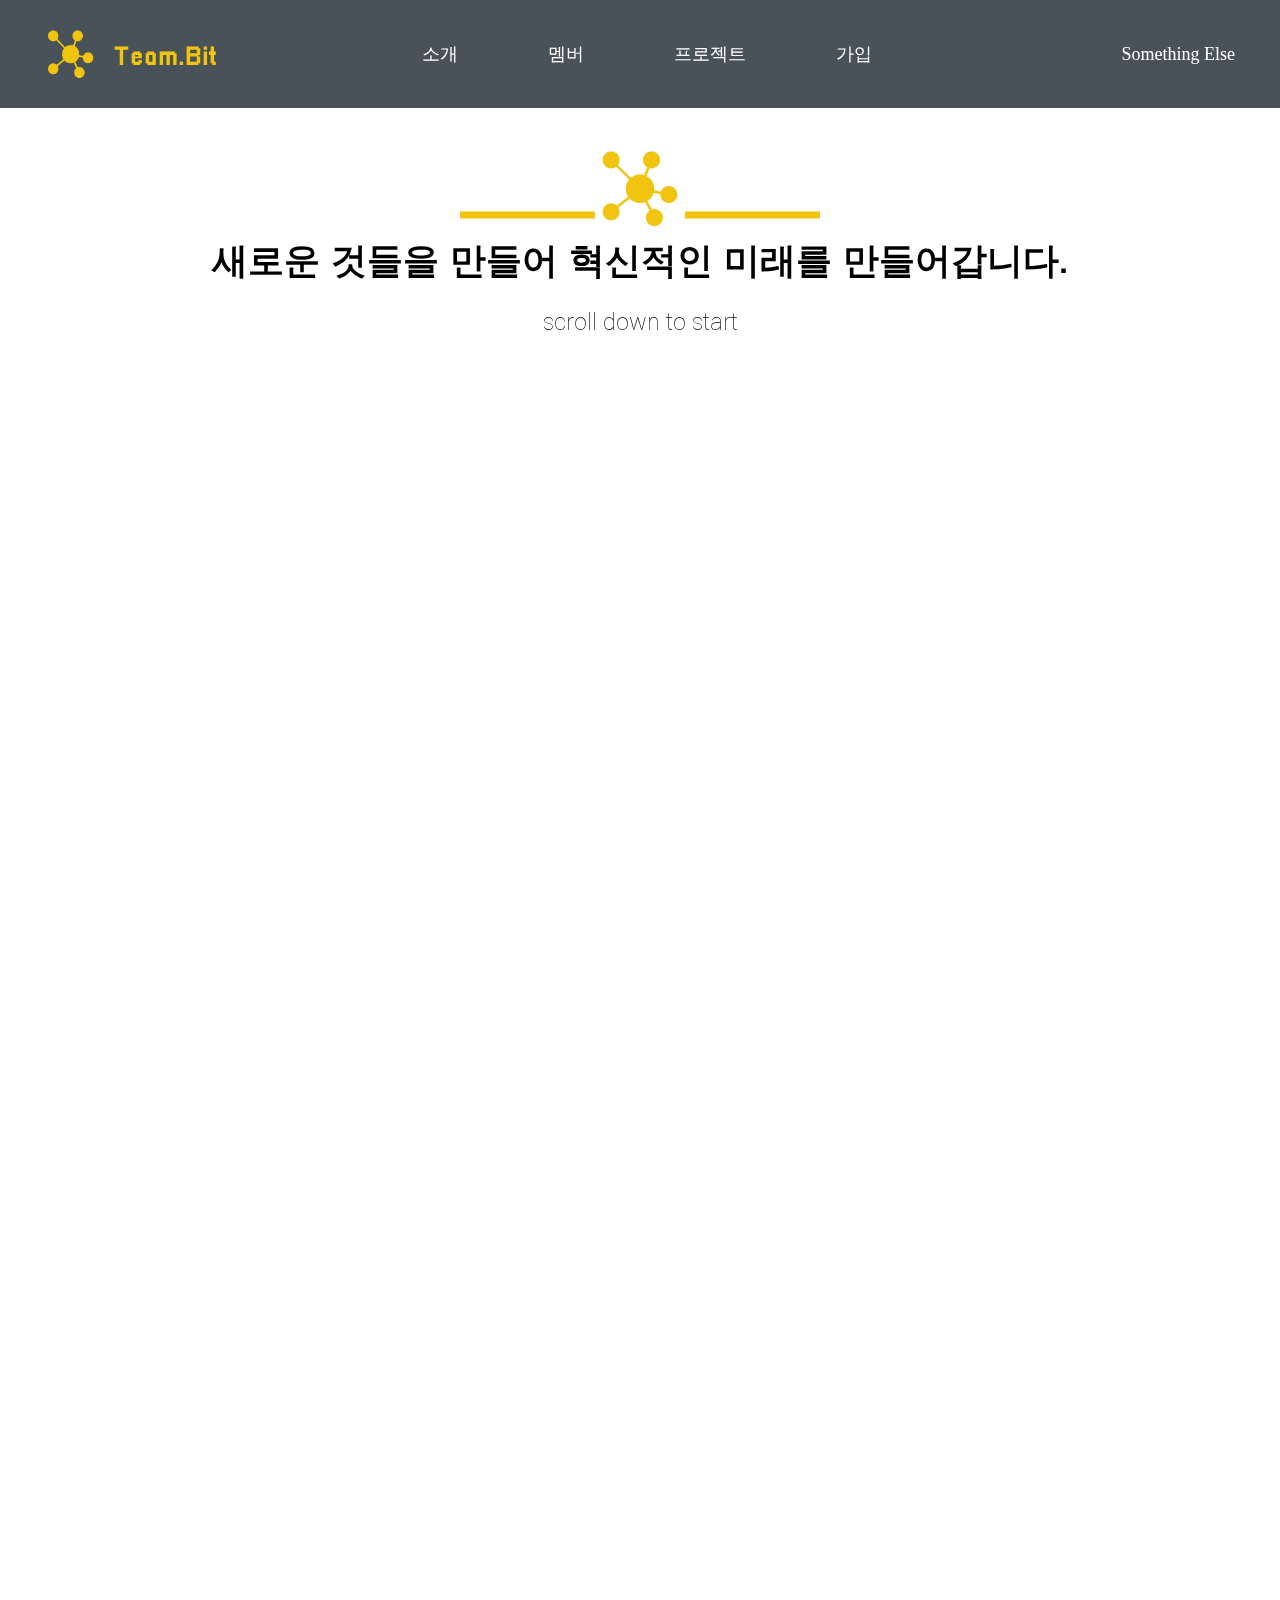
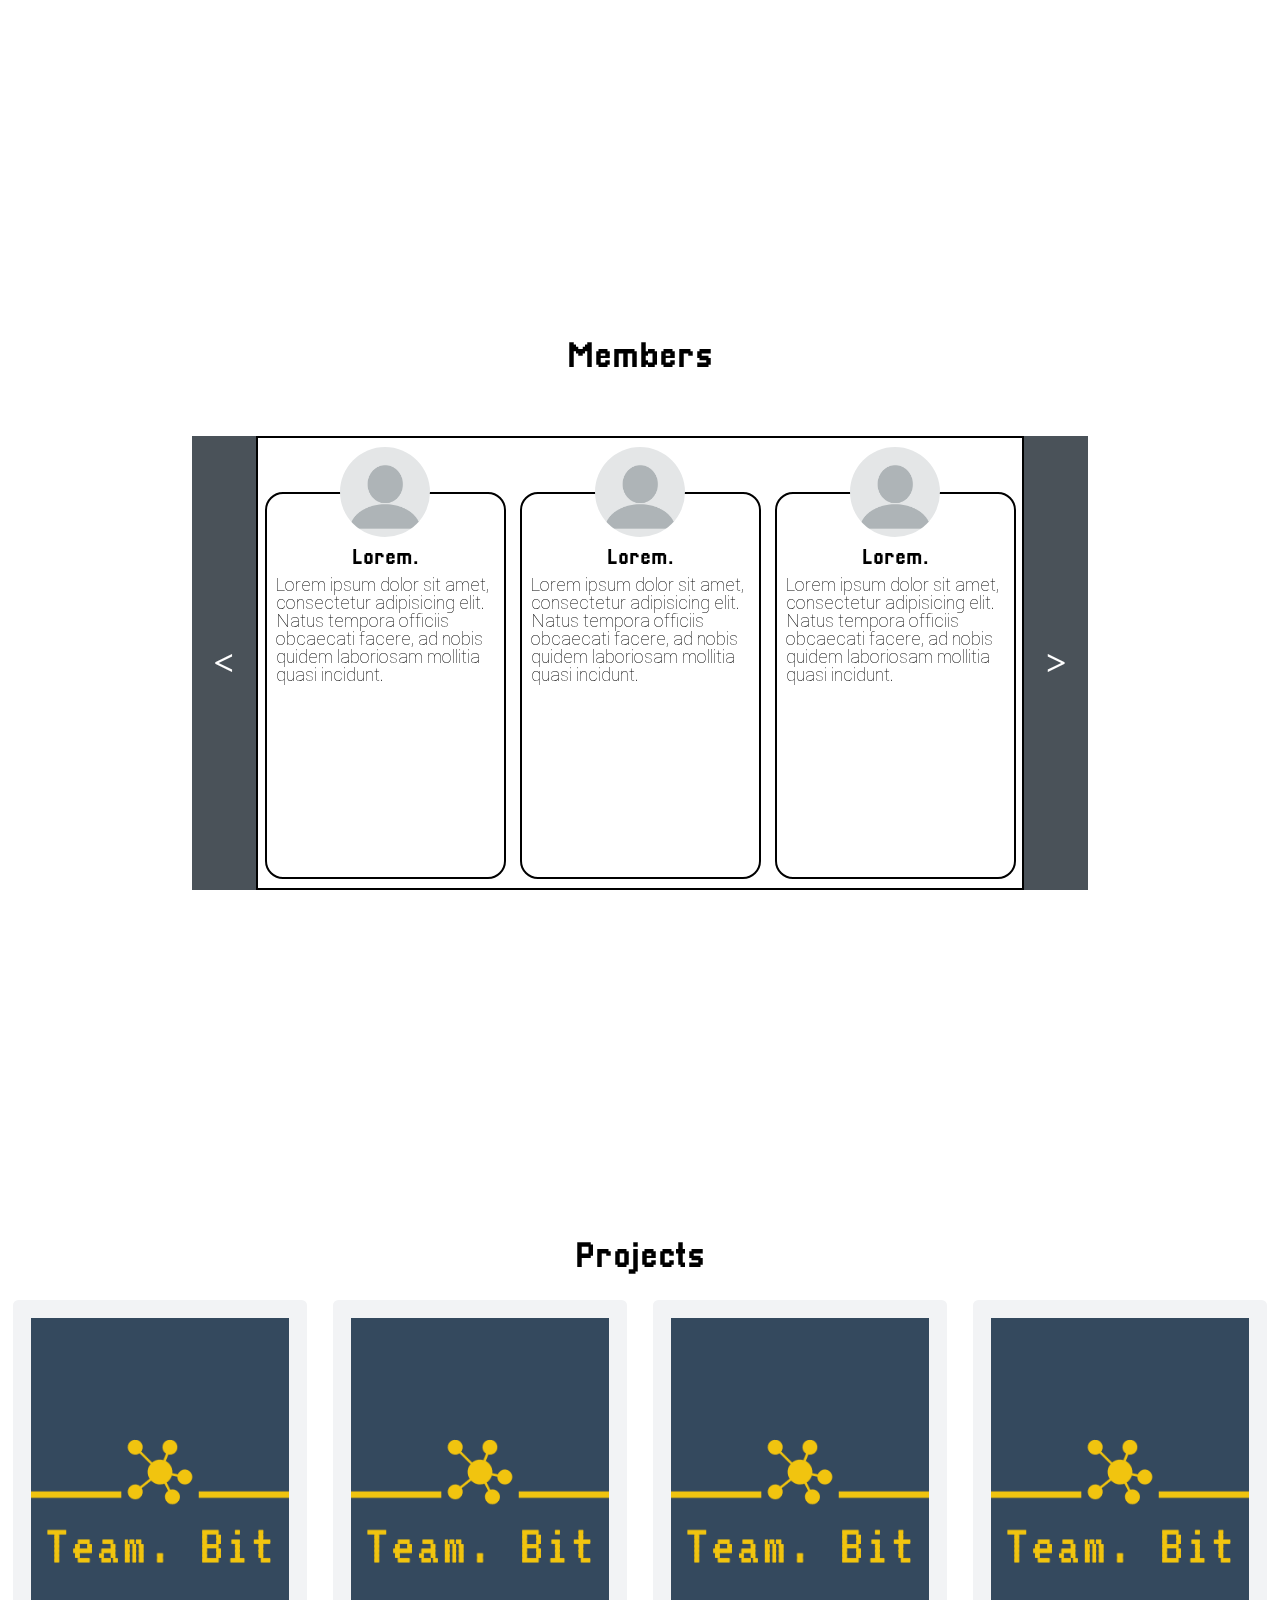
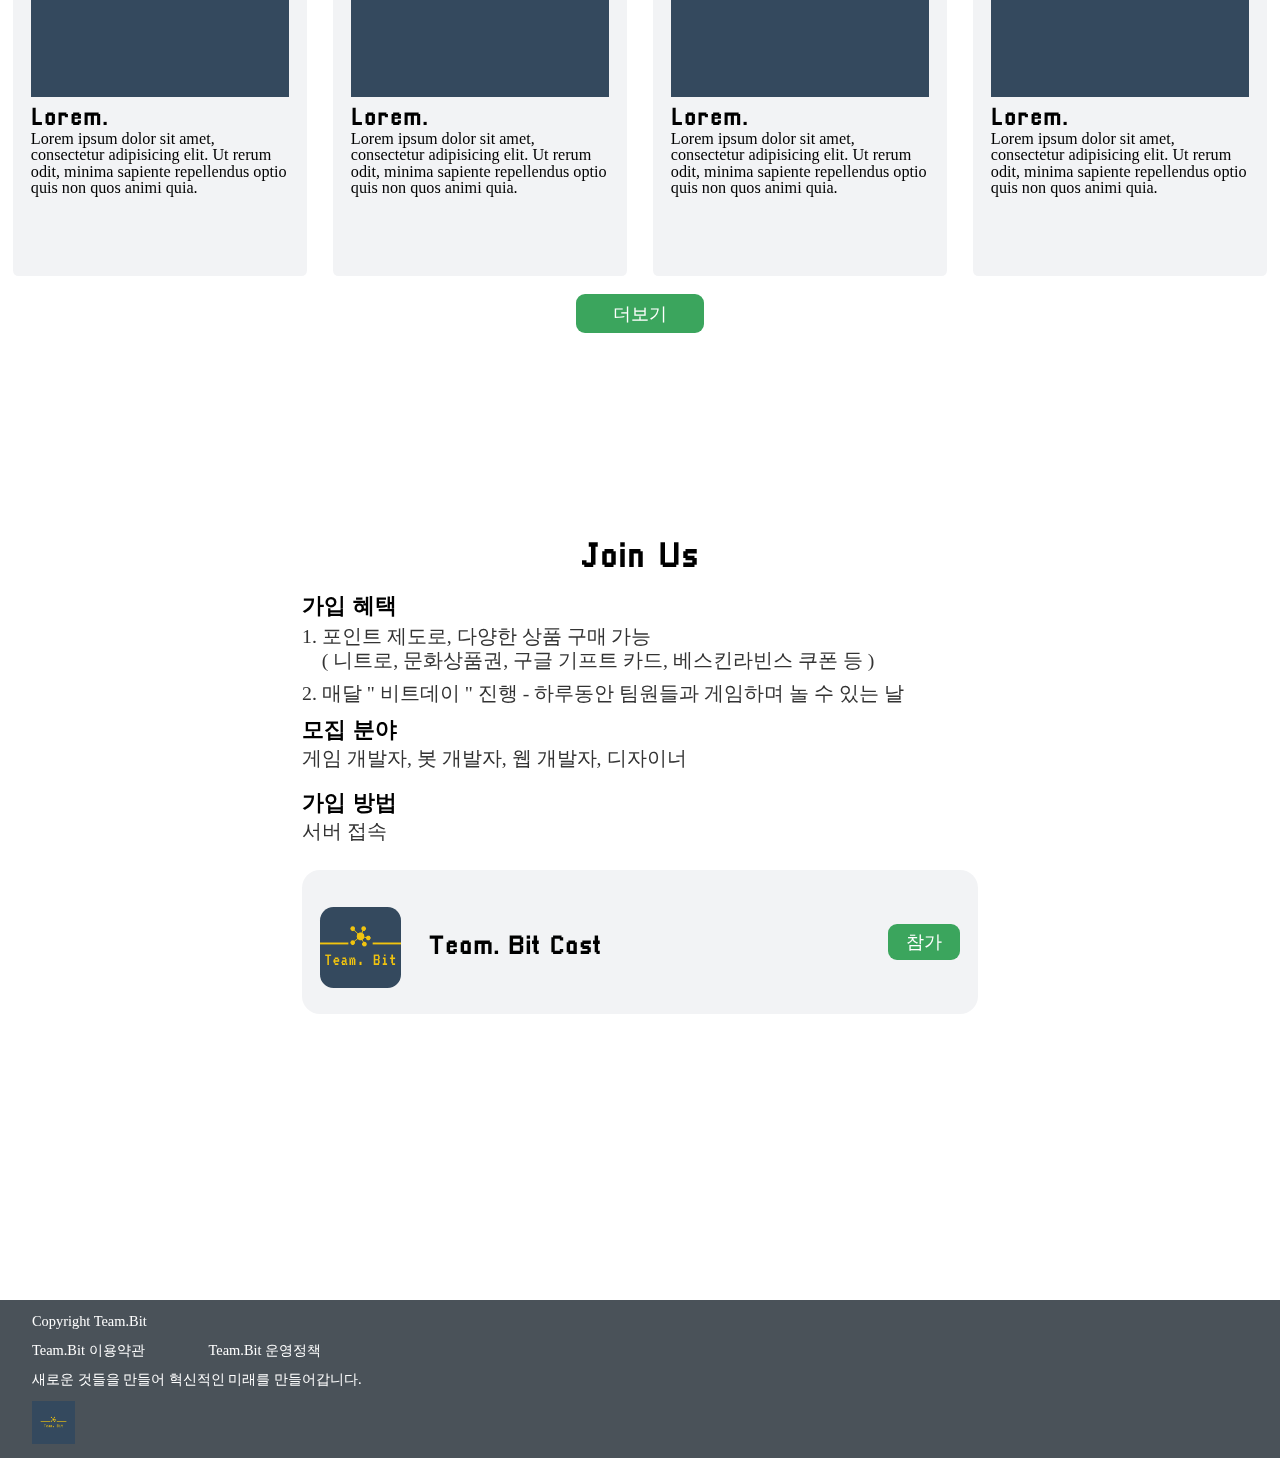
==== index.html @ 94074116 "feat: mobile project" ====
<!DOCTYPE html>
<html lang="ko" dir="ltr">
    <head>
        <meta charset="utf-8">
        <meta name="author" content="DevTuple, 땅콩">
        <meta name="description" content="새로운 것들을 만들어 혁신적인 미래를 만들어가다, Team.Bit">
        <meta property="og:image" content="./img/teambit6.png">
        <meta property="og:description" content="새로운 것들을 만들어 혁신적인 미래를 만들어가다, Team.Bit">
        <meta property="og:title" content="Team.Bit">
        <meta property="og:type" content="website">
        <meta name="theme-color" content="#FF0000">
        <meta name="twitter:card" content="summary_large_image">
        <meta name="twitter:title" content="Team.Bit">
        <link rel="shortcut icon" href="./img/teambit7.ico" type="image/x-icon">
        <title>Team.Bit</title>
        <link rel="stylesheet" href="./css/reset.css">
        <link rel="stylesheet" href="./css/index.css">
        <link rel="stylesheet" href="./css/mobile.css">
    </head>
    <!-- load1 -->
    <body class="loading">
        <div class="fixed">
            <header>
                <li id="logo">
                    <img id="logo-image" src="./img/teambit3.png" alt="logo">
                    <p onclick="window.scrollTo(0, 0);header.classList.remove('opened');menuOpened = false;">Team.Bit</p>
                    <div id="menu-icon" class="phone-linebreak">
                        <p></p>
                        <p></p>
                        <p></p>
                    </div>
                </li>
                <ul id="header-left" class="preload">
                    <li>소개</li>
                    <li>멤버</li>
                    <li>프로젝트</li>
                    <li>가입</li>
                </ul>
                <ul id="header-right">
                    <li>Something Else</li>
                </ul>
            </header>
        </div>
        <main>
            <article id="introduction">
                <img src="./img/teambit4.png" alt="Team.Bit" id="logo2">
                <h1>새로운 것들을 만들어 <br class="phone-linebreak">혁신적인 미래를 만들어갑니다.</h1>
                <p>scroll down to start</p>
                <canvas id="logo3" width="1900" height="1080"></canvas>
            </article>
            <article id="member">
                <h1>Members</h1>
                <div class="slide">
                    <p class="slide-button">&lt;</p>
                    <nav>
                        <ul>
                            <li>
                                <p class="profile-image" style="background-image:url(./img/members/default.png)"></p>
                                <div class="profile-box">
                                    <h2>Lorem.</h2>
                                    <p>Lorem ipsum dolor sit amet, consectetur adipisicing elit. Natus tempora officiis obcaecati facere, ad nobis quidem laboriosam mollitia quasi incidunt.</p>
                                </div>
                            </li>
                            <li>
                                <p class="profile-image" style="background-image:url(./img/members/default.png)"></p>
                                <div class="profile-box">
                                    <h2>Lorem.</h2>
                                    <p>Lorem ipsum dolor sit amet, consectetur adipisicing elit. Natus tempora officiis obcaecati facere, ad nobis quidem laboriosam mollitia quasi incidunt.</p>
                                </div>
                            </li>
                            <li>
                                <p class="profile-image" style="background-image:url(./img/members/default.png)"></p>
                                <div class="profile-box">
                                    <h2>Lorem.</h2>
                                    <p>Lorem ipsum dolor sit amet, consectetur adipisicing elit. Natus tempora officiis obcaecati facere, ad nobis quidem laboriosam mollitia quasi incidunt.</p>
                                </div>
                            </li>
                            <li>
                                <p class="profile-image" style="background-image:url(./img/members/default.png)"></p>
                                <div class="profile-box">
                                    <h2>Lorem.</h2>
                                    <p>Lorem ipsum dolor sit amet, consectetur adipisicing elit. Natus tempora officiis obcaecati facere, ad nobis quidem laboriosam mollitia quasi incidunt.</p>
                                </div>
                            </li>
                            <li>
                                <p class="profile-image" style="background-image:url(./img/members/default.png)"></p>
                                <div class="profile-box">
                                    <h2>Lorem.</h2>
                                    <p>Lorem ipsum dolor sit amet, consectetur adipisicing elit. Natus tempora officiis obcaecati facere, ad nobis quidem laboriosam mollitia quasi incidunt.</p>
                                </div>
                            </li>
                        </ul>
                    </nav>
                    <p class="slide-button">&gt;</p>
                </div>
            </article>
            <article id="project">
                <h1>Projects</h1>
                <ul>
                    <li>
                        <p class="project-image" style="background-image: url(./img/teambit.png);"></p>
                        <div>
                            <h2>Lorem.</h2>
                            <p>Lorem ipsum dolor sit amet, consectetur adipisicing elit. Ut rerum odit, minima sapiente repellendus optio quis non quos animi quia.</p>
                        </div>
                    </li>
                    <li>
                        <p class="project-image" style="background-image: url(./img/teambit.png);"></p>
                        <div>
                            <h2>Lorem.</h2>
                            <p>Lorem ipsum dolor sit amet, consectetur adipisicing elit. Ut rerum odit, minima sapiente repellendus optio quis non quos animi quia.</p>
                        </div>
                    </li>
                    <li>
                        <p class="project-image" style="background-image: url(./img/teambit.png);"></p>
                        <div>
                            <h2>Lorem.</h2>
                            <p>Lorem ipsum dolor sit amet, consectetur adipisicing elit. Ut rerum odit, minima sapiente repellendus optio quis non quos animi quia.</p>
                        </div>
                    </li>
                    <li>
                        <p class="project-image" style="background-image: url(./img/teambit.png);"></p>
                        <div>
                            <h2>Lorem.</h2>
                            <p>Lorem ipsum dolor sit amet, consectetur adipisicing elit. Ut rerum odit, minima sapiente repellendus optio quis non quos animi quia.</p>
                        </div>
                    </li>
                </ul>
                <p onclick="window.location.href='./projects.html';">더보기</p>
            </article>
            <article id="join">
                <h1>Join Us</h1>
                <div id="join-main">
                    <h2>가입 혜택</h2>
                    <ol>
                        <li>포인트 제도로, 다양한 상품 구매 가능<br>( 니트로, 문화상품권, 구글 기프트 카드, 베스킨라빈스 쿠폰 등 )</li>
                        <li>매달 " 비트데이 " 진행 - 하루동안<br class="phone-linebreak"> 팀원들과 게임하며 놀 수 있는 날</li>
                    </ol>
                    <h2>모집 분야</h2>
                    <p>게임 개발자, 봇 개발자, 웹 개발자, 디자이너</p>
                    <h2>가입 방법</h2>
                    <p>서버 접속</p>
                    <div id="link-cover" onclick="window.location.href='https://discord.gg/D7kmQtRMy5';">
                        <h2><p></p>Team. Bit Cast</h2>
                        <p>참가</p>
                    </div>
                </div>
            </article>
            <footer>
                <br>
                Copyright Team.Bit
                <br><br>
                <ul>
                    <li>Team.Bit 이용약관</li>
                    <li>Team.Bit 운영정책</li>
                </ul>
                <br>
                새로운 것들을 만들어 혁신적인 미래를 만들어갑니다.<br><br>
                <img src="./img/teambit.png" alt="logo">
            </footer>
        </main>
        <script src="./js/index.js" charset="utf-8"></script>
    </body>
</html>
---- css/index.css ----
@font-face {
  font-family: 'pixellari';
  font-style: normal;
  font-weight: 800;
  src: url('../fonts/Pixellari.ttf') format('truetype');
}
@font-face {
  font-family: 'roboto';
  font-style: normal;
  font-weight: 800;
  src: url('../fonts/Roboto-Thin.ttf') format('truetype');
}
a {
    color: white;
}
.loading {
    display: none;
}
html {
    scroll-behavior: smooth;
}
body {
    font-size: 18px;
    user-select: none;
}
body::-webkit-scrollbar {
    display: none;
}
header {
    width: 100%;
    height: 12vh;
    background-color: hsla(209, 24%, 15%, 0.8);
    color: white;
    display: flex;
    font-size: 1em;
    align-items: center;
    justify-content: space-between;
}
header>ul {
    display: flex;
}
header>ul>li {
    margin-left: 2.5em;
    margin-right: 2.5em;
    display: flex;
    align-items: center;
}
#header-left {
    transition: 0.2s
}
.preload {
    transition: none !important;
}
#header-left>li {
    transition: inherit;
    cursor: pointer;
}
#header-right>li {
    cursor: pointer;
}
#header-left>li:hover {
    transform: scale(1.2);
}
#logo {
    display: flex;
    align-items: center;
    margin-left: 2.5em;
    cursor: pointer;
}
#logo>p {
    font-family: pixellari;
    margin-left: 0.5em;
    font-size: 1.5em;
    padding-top: 0.35em;
    color: #F1C40F;
}
#logo-image {
    width: 3em;
    height: 3em;
}
article {
    height: 100vh;
    display: flex;
    flex-direction: column;
    align-items: center;
    width: 100%;
}
main {
    display: flex;
    flex-direction: column;
    align-items: center;
}
#logo2 {
    width: 600px;
    height: 106px;
}
h1 {
    font-size: 2em;
    font-weight: bold;
    font-family: pixellari;
    text-align: center;
    line-height: 1.3em;
}
.fixed {
    position: fixed;
    width: 100%;
}
#introduction {
    height: 200vh;
    overflow: hidden;
    font-family: roboto;
    position: relative;
    z-index: -1;
}
#introduction p {
    width: 30em;
    font-size: 1.3em;
    margin-top: 1em;
    text-align: center;
}
.unfix {
    position: absolute !important;
    margin-top: 100vh !important;
}
#logo3 {
    height: 100vh;
    position: fixed;
    margin-top: 0;
    z-index: -1;
}
article>*:nth-child(1) {
    margin-top: 15vh;
}
.slide {
    width: 70vw;
    margin-top: calc(10vh - 2em);
    overflow: hidden;
    display: flex;
    align-items: center;
}
.slide>nav {
    width: 60vw;
    border: 2px solid black;
    height: 50vh;
    overflow: hidden;
    z-index: -1;
}
.slide-button {
    width: 5vw;
    height: calc(50vh + 4px);
    display: flex;
    justify-content: center;
    align-items: center;
    color: white;
    background-color: hsla(209, 24%, 15%, 0.8);
    font-weight: bold;
    font-size: 2em;
    cursor: pointer;
    transition: 0.5s;
}
.slide-button:hover {
    background-color: #F1C40F;
}
.slide li {
    width: calc(20vw - 1px - 2vh);
    padding: 1vh;
    display: flex;
    flex-direction: column;
    align-items: center;
}
.profile-image {
    width: 10vh;
    height: 10vh;
    border-radius: 100%;
    z-index: 1;
    background-position: center;
    background-size: 10vh;
}
.slide h2 {
    text-align: center;
    margin-top: 5vh;
    margin-bottom: 0.3em;
    color: black;
}
h2 {
    font-family: pixellari;
    font-weight: 600;
    font-size: 1.2em;
}
.profile-box {
    border: 2px solid black;
    transform: translateY(-5vh);
    height: calc(41vh - 4px);
    padding: 1vh;
    border-radius: 2vh;
    font-family: roboto;
    user-select: text;
    width: calc(20vw - 1px - 4vh);
}
.slide ul {
    display: inline-flex;
    transition: 1s;
}
#join-main>p {
    width: 100%;
    font-size: 1.3em;
    margin-bottom: 0.5em;
    text-align: left;
    font-size: 1.1em;
    color: #333333;
    user-select: text;
}
#join-main>ol>li {
    width: 100%;
    font-size: 1.3em;
    margin-bottom: 0.5em;
    font-size: 1.1em;
    color: #333333;
    line-height: 1.2em;
    list-style-type: space-counter;
    margin-left: 1em;
    user-select: text;
}
#join-main>ol>li:nth-child(2) {
    margin-bottom: 0;
}
#join h2 {
    margin-top: 0.7em;
    font-size: 1.2em;
    margin-bottom: 0.3em;
}
footer {
    font-size: 0.8em;
    height: 11em;
    background-color: hsla(209, 24%, 15%, 0.8);
    width: 100%;
    color: white;
    padding-left: 5vw;
}
footer>img {
    width: 3em;
    height: 3em;
}
footer>ul {
    display: flex;
}
footer>ul>li {
    margin-right: 5vw;
}
#join-main {
    width: calc(50vw + 2em);
    display: flex;
    flex-direction: column;
    align-items: flex-start;
}
#link-cover {
    display: flex;
    width: 50vw;
    padding: 1em;
    background-color: #F2F3F5;
    border-radius: 1em;
    align-items: center;
    justify-content: space-between;
    margin-top: 1em;
    cursor: pointer;
}
#link-cover>p {
    background-color: #3BA55D;
    color: white;
    width: 3em;
    padding: 0.5em;
    text-align: center;
    border-radius: 0.5em;
}
#link-cover>h2 {
    display: flex;
    align-items: center;
    font-size: 1.5em;
}
#link-cover>h2>p {
    width: 3em;
    height: 3em;
    overflow: hidden;
    border-radius: 0.5em;
    margin-right: 1em;
    margin-bottom: 0;
    background-image: url(../img/teambit.png);
    background-size: 6em;
    background-position: center;
}
#project>ul {
    width: 100%;
    margin-top: 1em;
    height: calc(60vh + 2em);
    display: flex;
}
#project>ul>li {
    width: 23vw;
    height: 60vh;
    margin-left: 1vw;
    margin-right: 1vw;
    border-radius: 0.3em;
    background-color: #F2F3F5;
    display: flex;
    flex-direction: column;
    padding: 1em;
}
.project-image {
    flex: 1;
    cursor: pointer;
    background-position: center;
    background-size: 200%;
}
#project>ul>li>div {
    flex: 0.4;
    user-select: text;
    overflow-y: scroll;
    margin-top: 0.5em;
}
#project>ul>li>div::-webkit-scrollbar {
    width: 5px;
}
#project>ul>li>div::-webkit-scrollbar-track {
    width: 5px;
}
#project>ul>li>div::-webkit-scrollbar-thumb {
    width: 5px;
    background-color: #F1C40F;
    border-radius: 2px;
}
#project>ul>li>div>p {
    font-size: 0.9em;
}
#project>ul>li>div>h2 {
    font-size: 1.4em;
}
#project>p {
    background-color: #3BA55D;
    color: white;
    width: 4em;
    padding: 0.6em 1.53em;
    text-align: center;
    border-radius: 0.5em;
    margin-top: 2vh;
    cursor: pointer;
}
---- css/mobile.css ----
.phone-linebreak {
    display: none;
}
#logo>img:not(#logo-image) {
    display: none;
}
@media screen and (max-width: 1000px) {
    body {
        font-size: 25px;
    }
    header {
        flex-direction: column;
        font-size: 2.5em;
        height: auto;
        justify-content: flex-start;
    }
    #header-left {
        display: none;
        flex-direction: column;
        width: 100%;
        margin-top: 1em;
    }
    header li:hover {
        transform: scale(1) !important;
    }
    #header-right {
        display: none;
        flex-direction: column;
        width: 100%;
    }
    header li:not(#logo) {
        display: flex;
        justify-content: center;
    }
    .phone-linebreak {
        display: block;
    }
    #logo {
        justify-content: space-between;
        width: 100%;
        margin-left: 0;
        align-items: center;
    }
    #logo>p {
        margin-left: 0;
    }
    #logo-image {
        margin-left: 1em;
        width: 2em;
        height: 2em;
    }
    #menu-icon {
        width: 2em;
        height: 1.8em;
        margin-right: 1em;
    }
    #menu-icon>p {
        width: 100%;
        height: 0.4em;
        background-color: #F1C40F;
        border-radius: 0.2em;
        transition: 0.5s;
        transform-origin: right;
        margin-bottom: 0.3em;
    }
    .opened #menu-icon>p:nth-child(1) {
        transform: rotate(-45deg);
    }
    .opened #menu-icon>p:nth-child(3) {
        transform: rotate(45deg);
    }
    .opened #menu-icon>p:nth-child(2) {
        transform: scale(0);
    }
    .opened>ul {
        display: flex !important;
    }
    .opened>ul>li {
        margin-bottom: 1em;
    }
    #introduction>p {
        font-size: 2em;
    }
    article:not(#introduction)>h1 {
        font-size: 3em;
    }
    .slide li {
        width: calc(60vw - 2vh - 4px);
    }
    .slide ul {
        margin-left: calc(-60vw + 4px);
    }
    .profile-box {
        width: calc(60vw - 3vh - 4px);
    }
    .profile-box {
        font-size: 2em;
    }
    #project li:not(#project li:nth-child(1)) {
        display: none !important;
    }
    #project li:nth-child(1) {
        width: 98%;
        font-size: 2em;
    }
    #project>p {
        font-size: 2em;
    }
    #project>ul {
        height: calc(60vh + 4em);
    }
    #join-main {
        font-size: 1.5em;
        width: 80%;
    }
    #link-cover {
        width: calc(100% - 2em);
    }
    footer {
        font-size: 1.5em;
    }
    header:not(.opened) #logo {
        height: 12vh;
    }
}
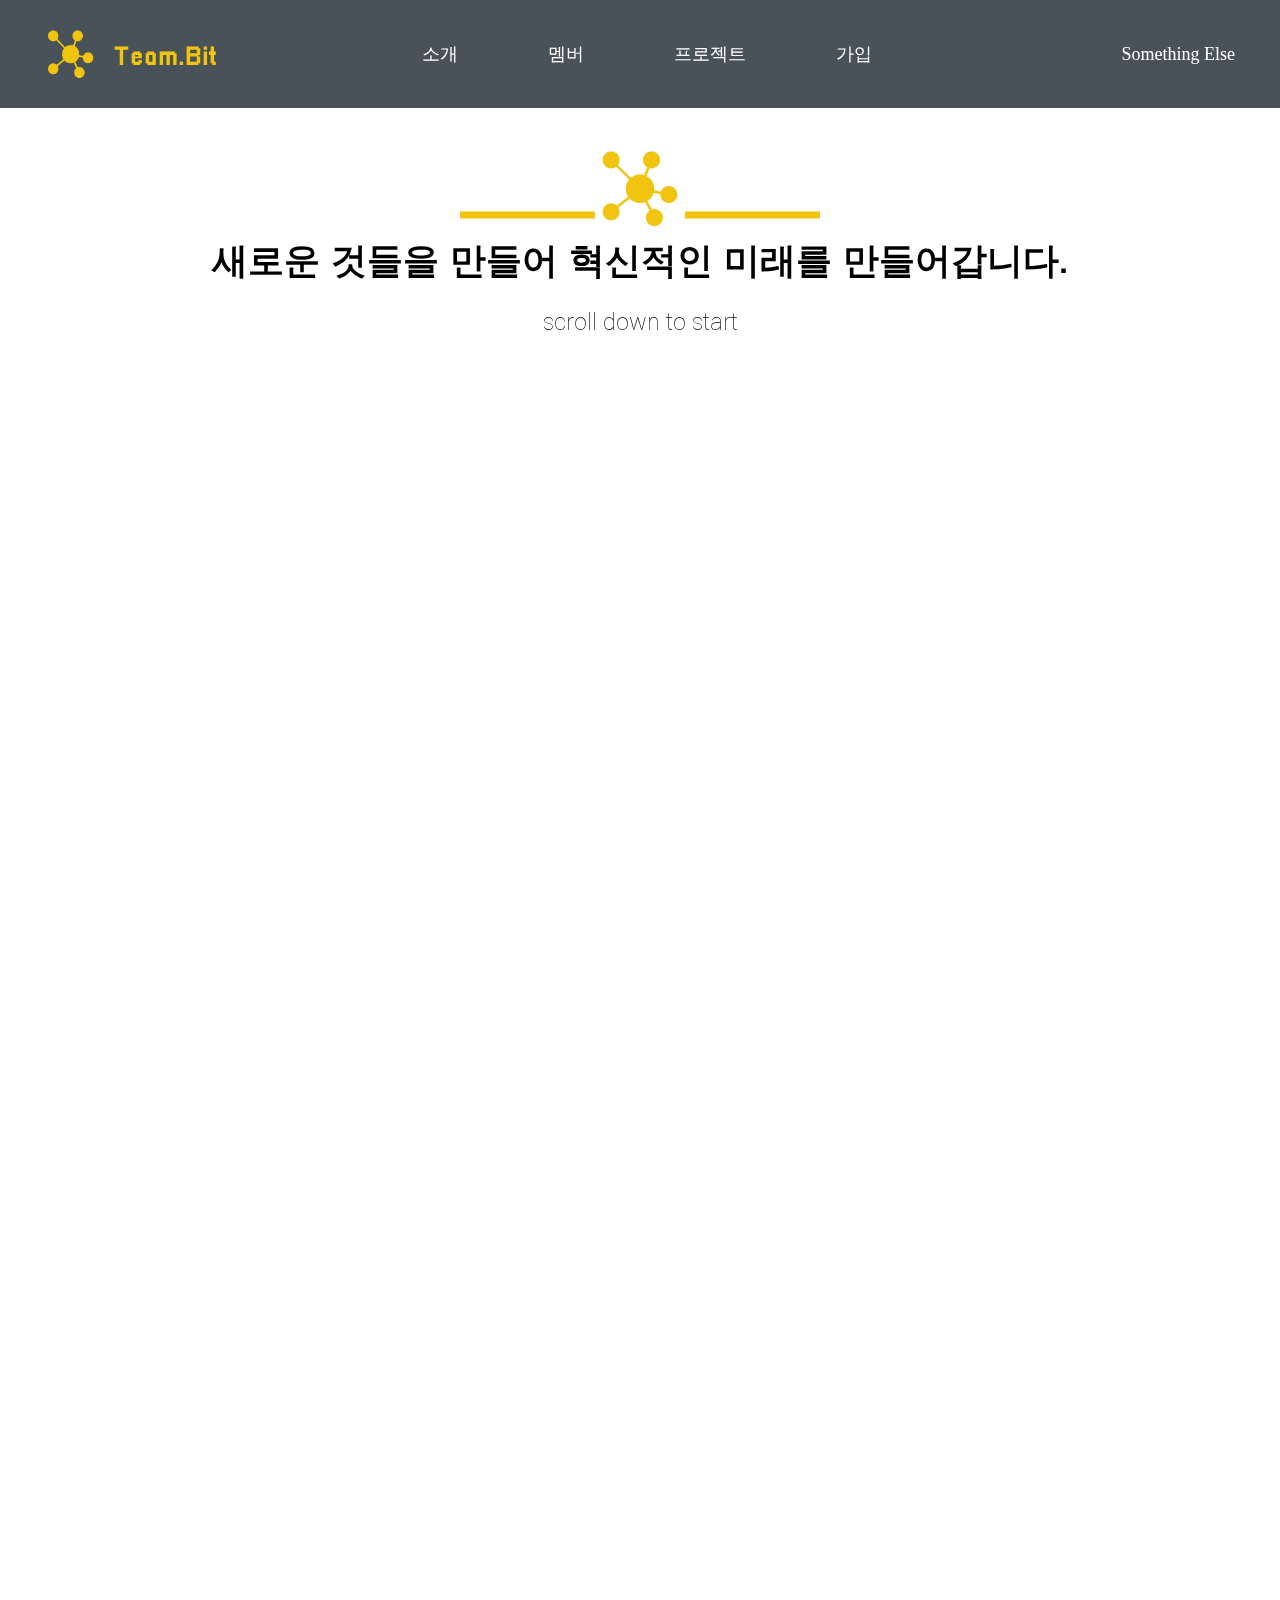
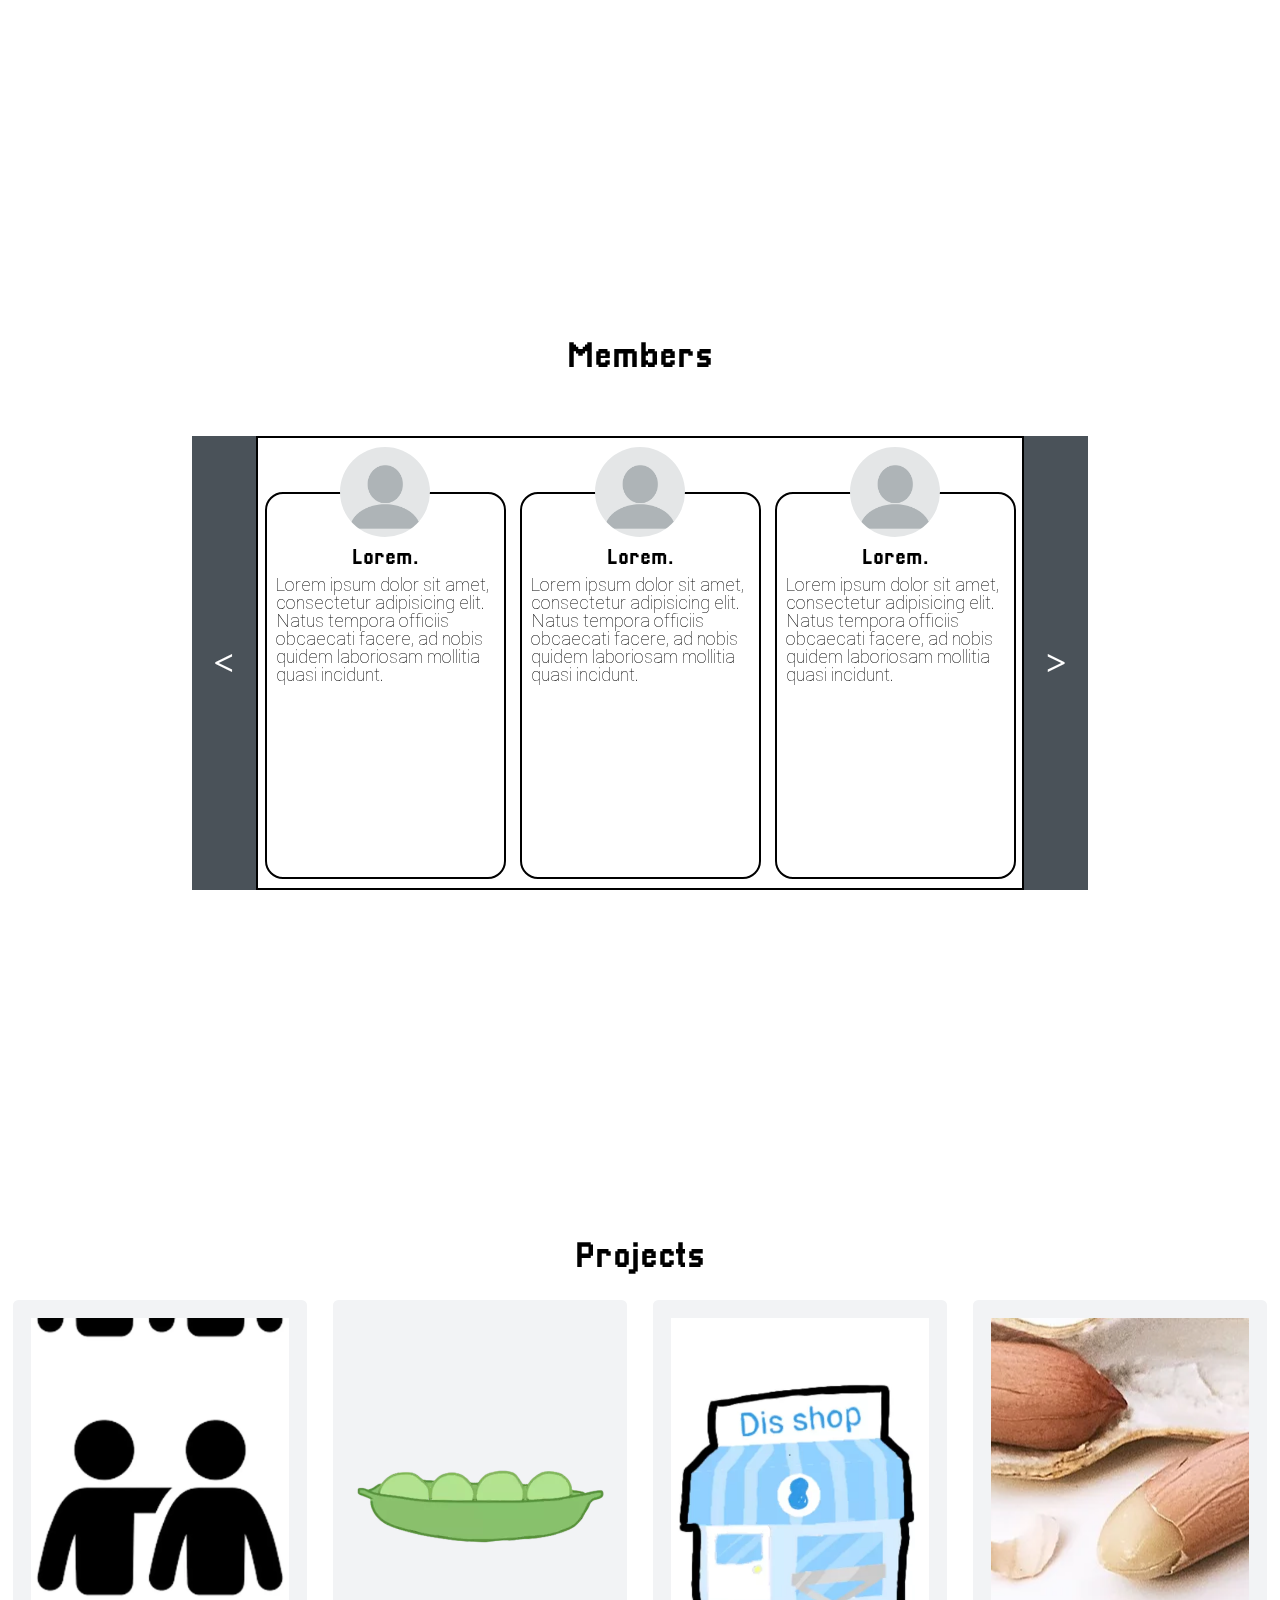
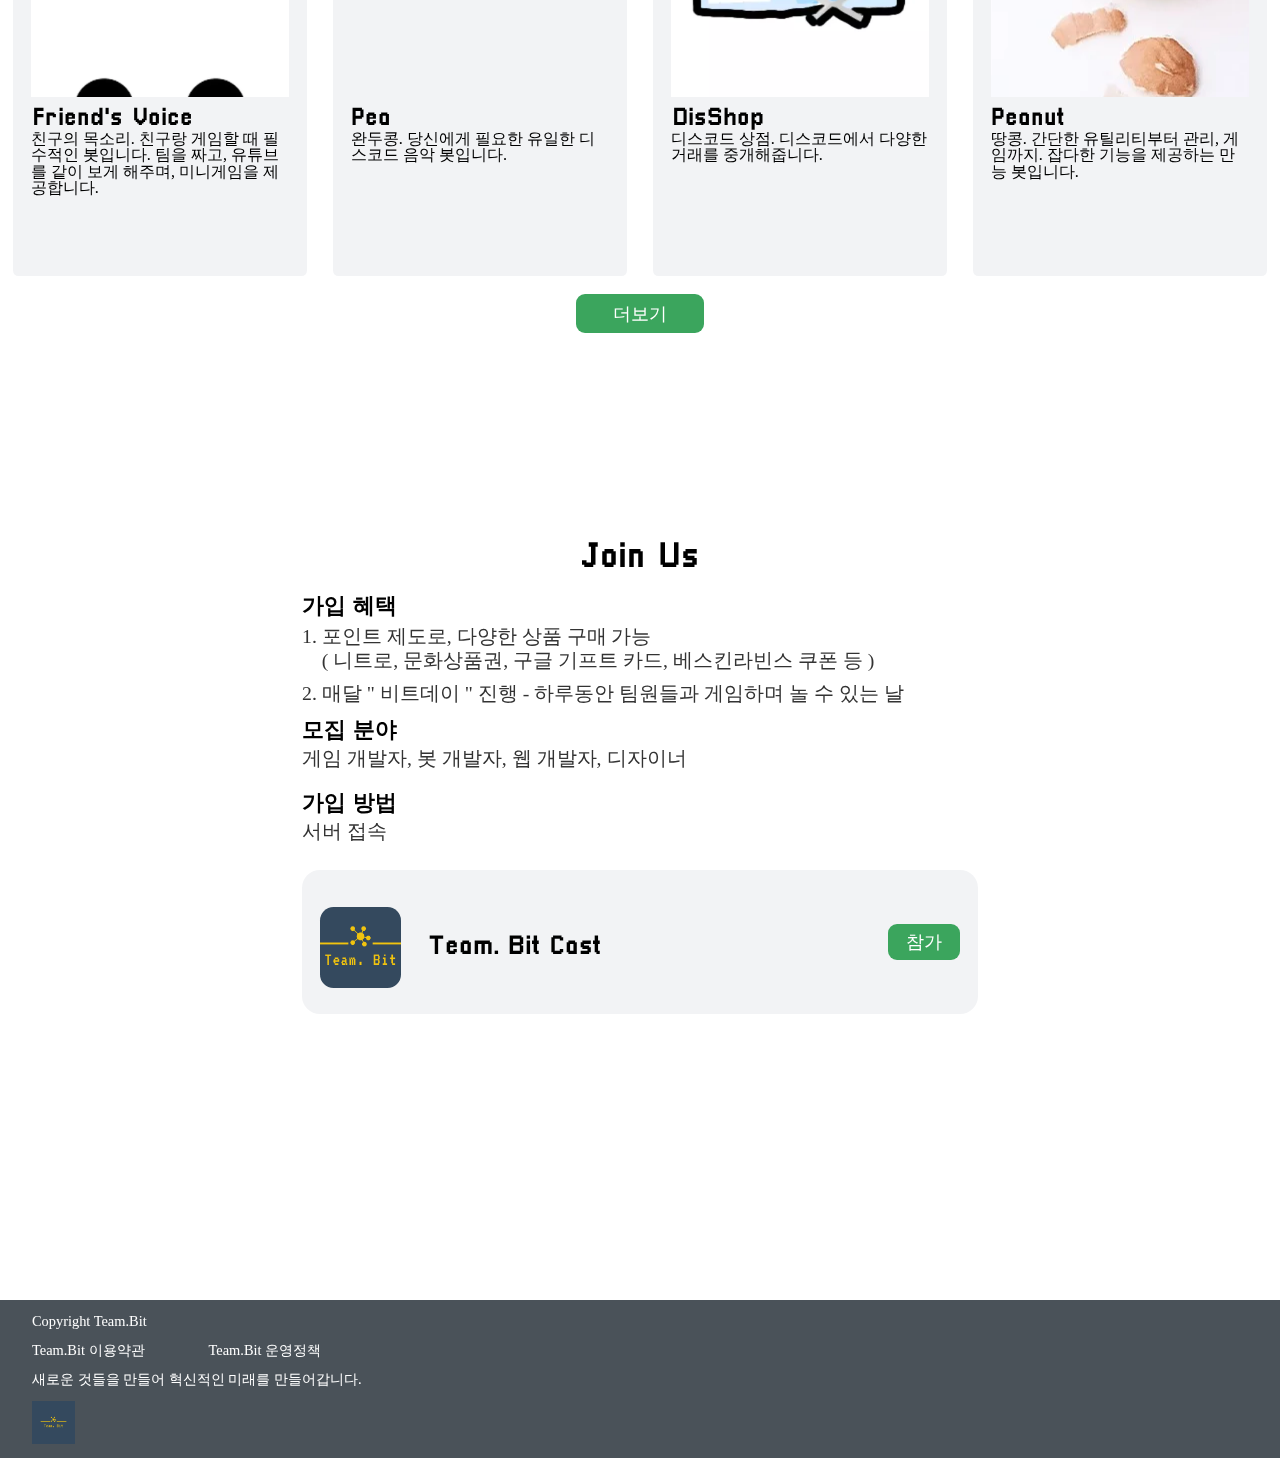
==== commit fe0287ac: "feat: project content" ====
--- a/index.html
+++ b/index.html
@@ -98,31 +98,31 @@
                 <h1>Projects</h1>
                 <ul>
                     <li>
-                        <p class="project-image" style="background-image: url(./img/teambit.png);"></p>
+                        <p class="project-image" style="background-image: url(./img/projects/friendsvoice.webp);background-size: 100%;"></p>
                         <div>
-                            <h2>Lorem.</h2>
-                            <p>Lorem ipsum dolor sit amet, consectetur adipisicing elit. Ut rerum odit, minima sapiente repellendus optio quis non quos animi quia.</p>
+                            <h2>Friend's Voice</h2>
+                            <p>친구의 목소리. 친구랑 게임할 때 필수적인 봇입니다. 팀을 짜고, 유튜브를 같이 보게 해주며, 미니게임을 제공합니다.</p>
                         </div>
                     </li>
                     <li>
-                        <p class="project-image" style="background-image: url(./img/teambit.png);"></p>
+                        <p class="project-image" style="background-image: url(./img/projects/pea.webp);background-size: 140%;" onclick="window.location.href='http://wandookong.kro.kr/'"></p>
                         <div>
-                            <h2>Lorem.</h2>
-                            <p>Lorem ipsum dolor sit amet, consectetur adipisicing elit. Ut rerum odit, minima sapiente repellendus optio quis non quos animi quia.</p>
+                            <h2>Pea</h2>
+                            <p>완두콩. 당신에게 필요한 유일한 디스코드 음악 봇입니다.</p>
                         </div>
                     </li>
                     <li>
-                        <p class="project-image" style="background-image: url(./img/teambit.png);"></p>
+                        <p class="project-image" style="background-image: url(./img/projects/disshop.webp);background-size: 150%;" onclick="window.location.href='http://discord-shop.kro.kr/'"></p>
                         <div>
-                            <h2>Lorem.</h2>
-                            <p>Lorem ipsum dolor sit amet, consectetur adipisicing elit. Ut rerum odit, minima sapiente repellendus optio quis non quos animi quia.</p>
+                            <h2>DisShop</h2>
+                            <p>디스코드 상점. 디스코드에서 다양한 거래를 중개해줍니다.</p>
                         </div>
                     </li>
                     <li>
-                        <p class="project-image" style="background-image: url(./img/teambit.png);"></p>
+                        <p class="project-image" style="background-image: url(./img/projects/peanut.png);" onclick="window.location.href='http://peanut-bot.kro.kr/'"></p>
                         <div>
-                            <h2>Lorem.</h2>
-                            <p>Lorem ipsum dolor sit amet, consectetur adipisicing elit. Ut rerum odit, minima sapiente repellendus optio quis non quos animi quia.</p>
+                            <h2>Peanut</h2>
+                            <p>땅콩. 간단한 유틸리티부터 관리, 게임까지. 잡다한 기능을 제공하는 만능 봇입니다.</p>
                         </div>
                     </li>
                 </ul>
--- a/css/index.css
+++ b/css/index.css
@@ -309,7 +309,6 @@
     flex: 1;
     cursor: pointer;
     background-position: center;
-    background-size: 200%;
 }
 #project>ul>li>div {
     flex: 0.4;
--- a/css/mobile.css
+++ b/css/mobile.css
@@ -100,7 +100,7 @@
         display: none !important;
     }
     #project li:nth-child(1) {
-        width: 98%;
+        width: 60%;
         font-size: 2em;
     }
     #project>p {
@@ -108,6 +108,8 @@
     }
     #project>ul {
         height: calc(60vh + 4em);
+        width: 100%;
+        justify-content: center;
     }
     #join-main {
         font-size: 1.5em;
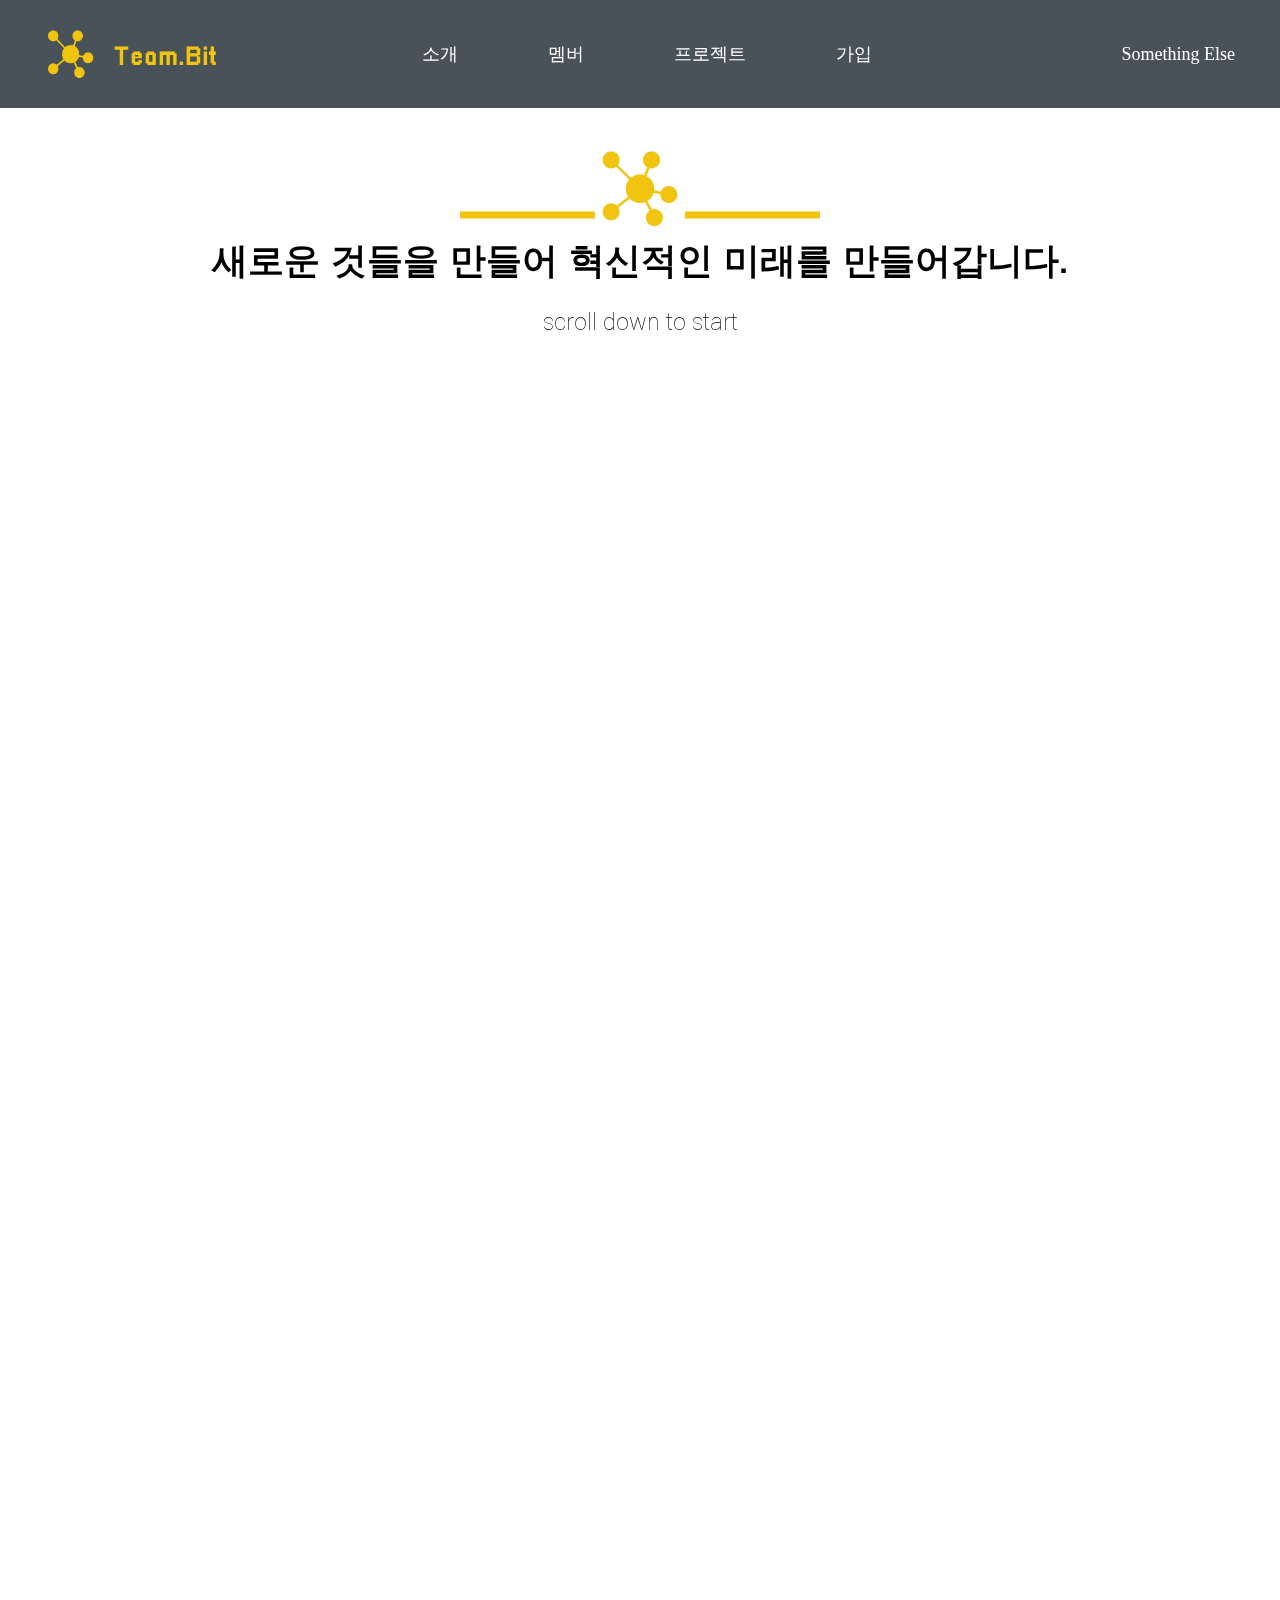
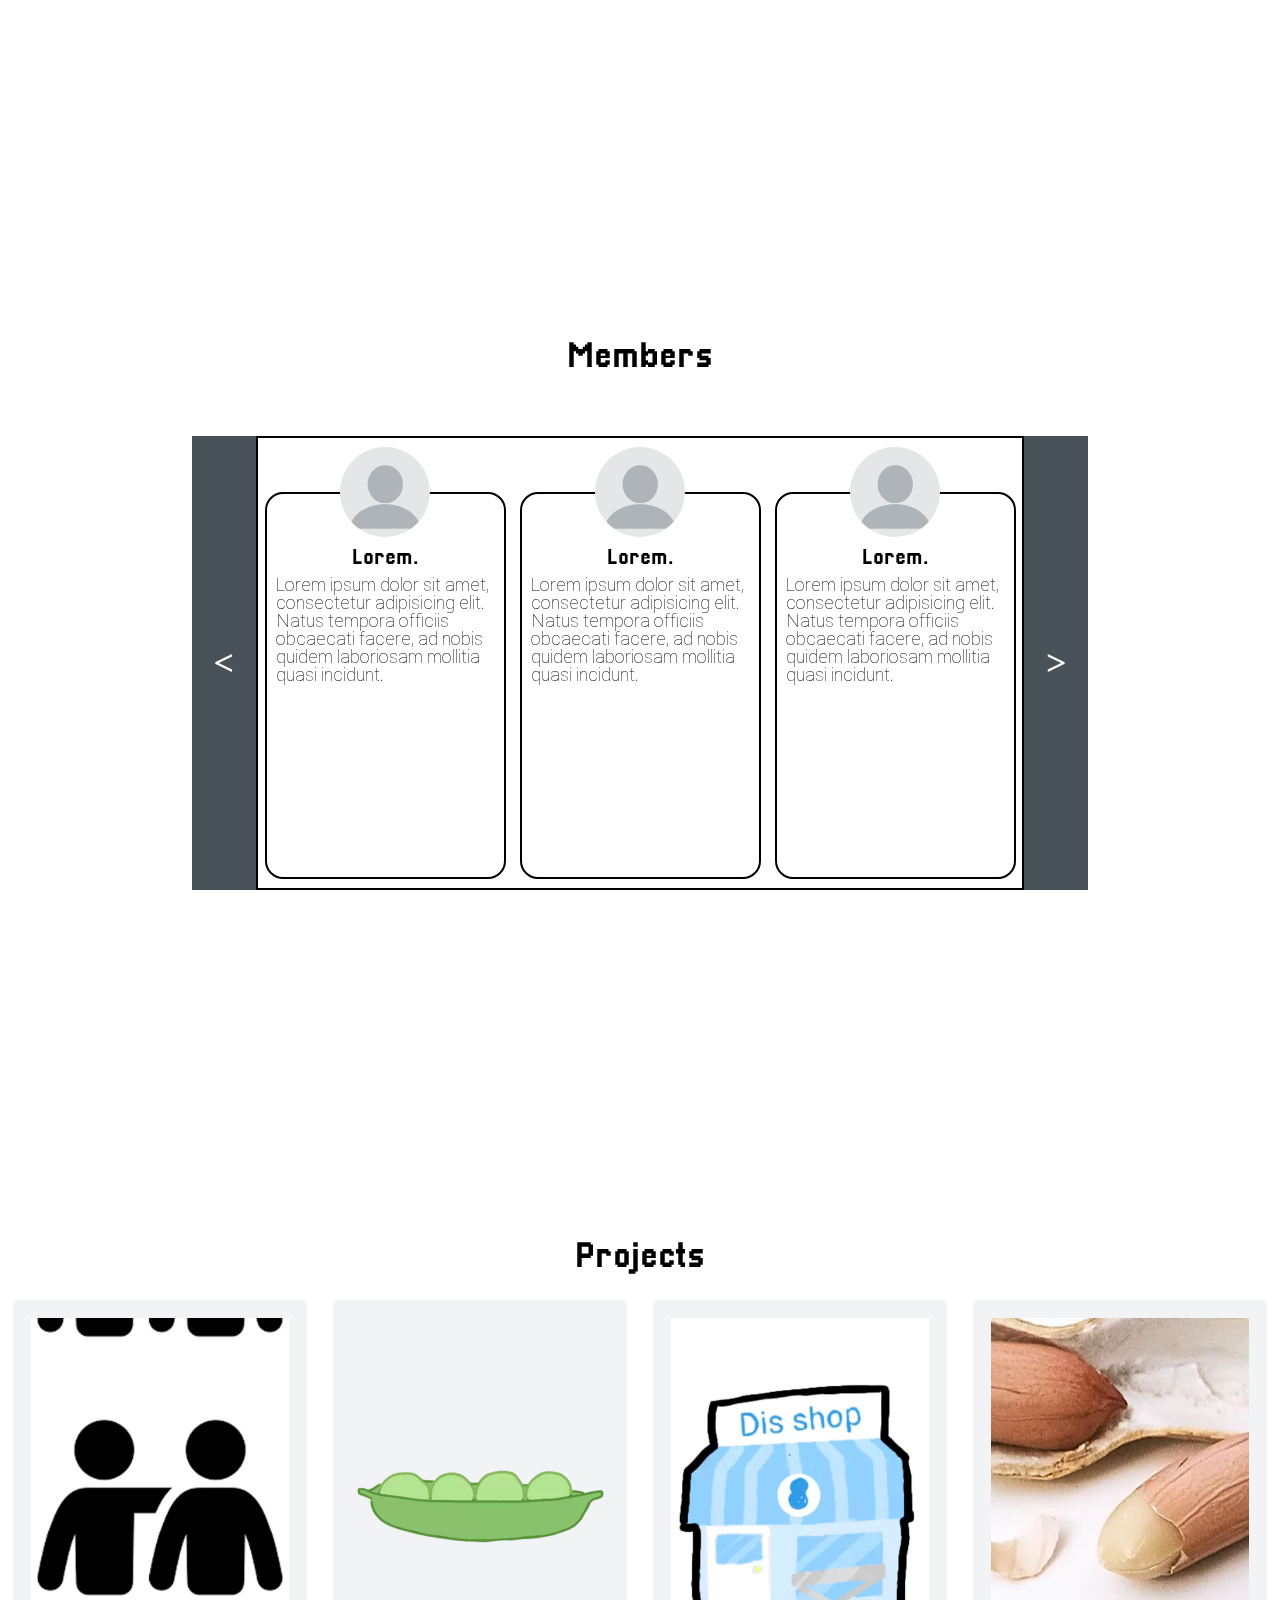
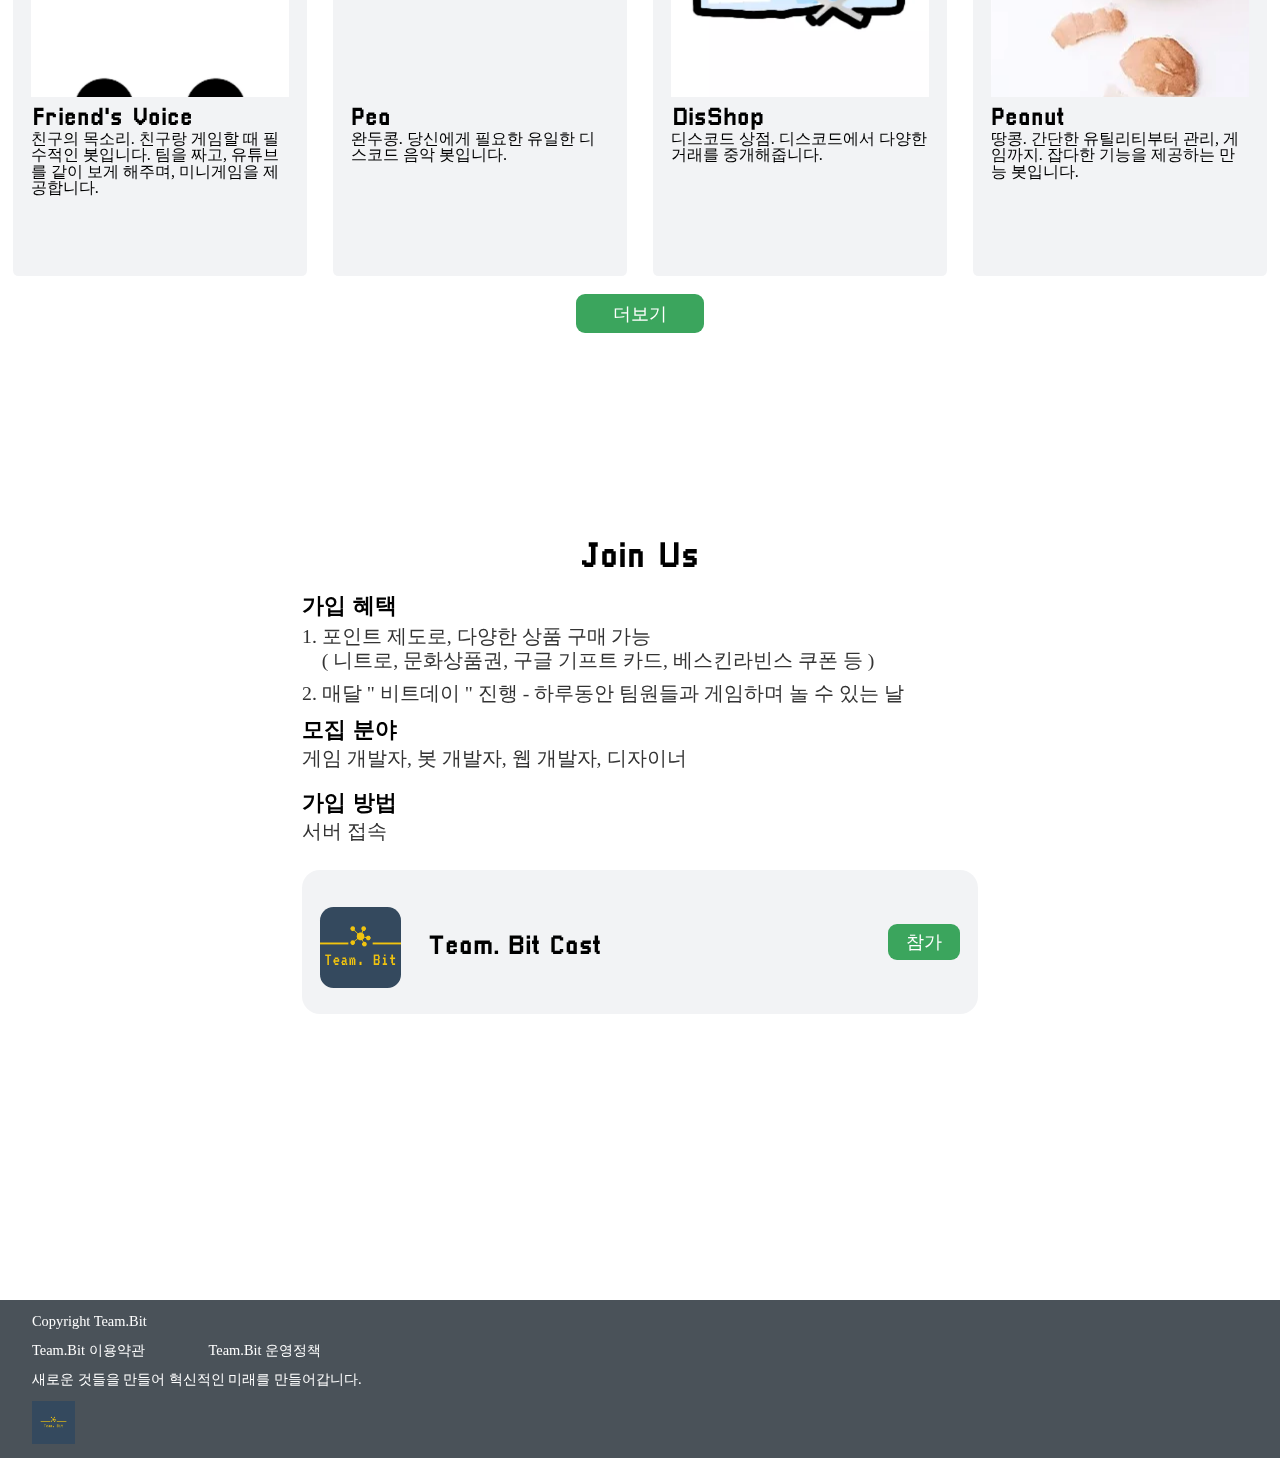
==== commit ca5eb251: "fix:webp to png" ====
--- a/index.html
+++ b/index.html
@@ -98,21 +98,21 @@
                 <h1>Projects</h1>
                 <ul>
                     <li>
-                        <p class="project-image" style="background-image: url(./img/projects/friendsvoice.webp);background-size: 100%;"></p>
+                        <p class="project-image" style="background-image: url(./img/projects/friendsvoice.png);background-size: 100%;"></p>
                         <div>
                             <h2>Friend's Voice</h2>
                             <p>친구의 목소리. 친구랑 게임할 때 필수적인 봇입니다. 팀을 짜고, 유튜브를 같이 보게 해주며, 미니게임을 제공합니다.</p>
                         </div>
                     </li>
                     <li>
-                        <p class="project-image" style="background-image: url(./img/projects/pea.webp);background-size: 140%;" onclick="window.location.href='http://wandookong.kro.kr/'"></p>
+                        <p class="project-image" style="background-image: url(./img/projects/pea.png);background-size: 140%;" onclick="window.location.href='http://wandookong.kro.kr/'"></p>
                         <div>
                             <h2>Pea</h2>
                             <p>완두콩. 당신에게 필요한 유일한 디스코드 음악 봇입니다.</p>
                         </div>
                     </li>
                     <li>
-                        <p class="project-image" style="background-image: url(./img/projects/disshop.webp);background-size: 150%;" onclick="window.location.href='http://discord-shop.kro.kr/'"></p>
+                        <p class="project-image" style="background-image: url(./img/projects/disshop.png);background-size: 150%;" onclick="window.location.href='http://discord-shop.kro.kr/'"></p>
                         <div>
                             <h2>DisShop</h2>
                             <p>디스코드 상점. 디스코드에서 다양한 거래를 중개해줍니다.</p>
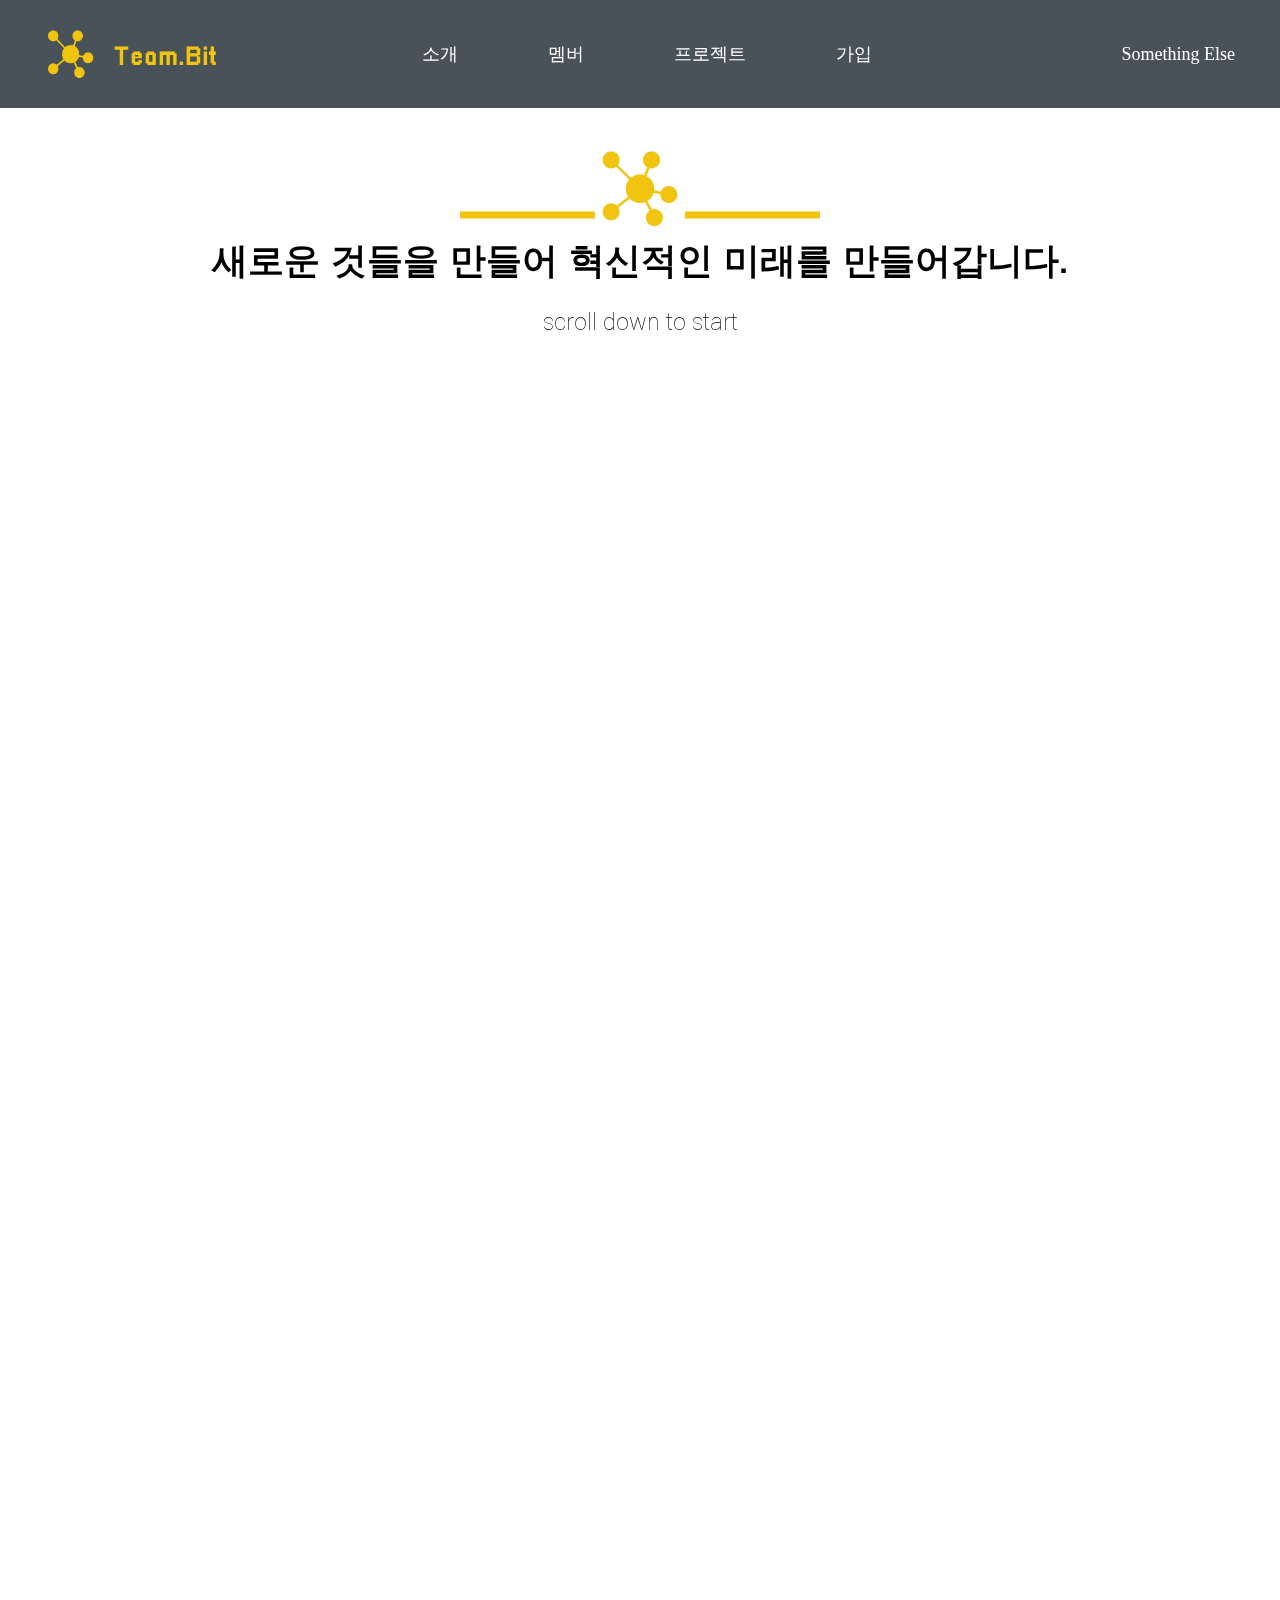
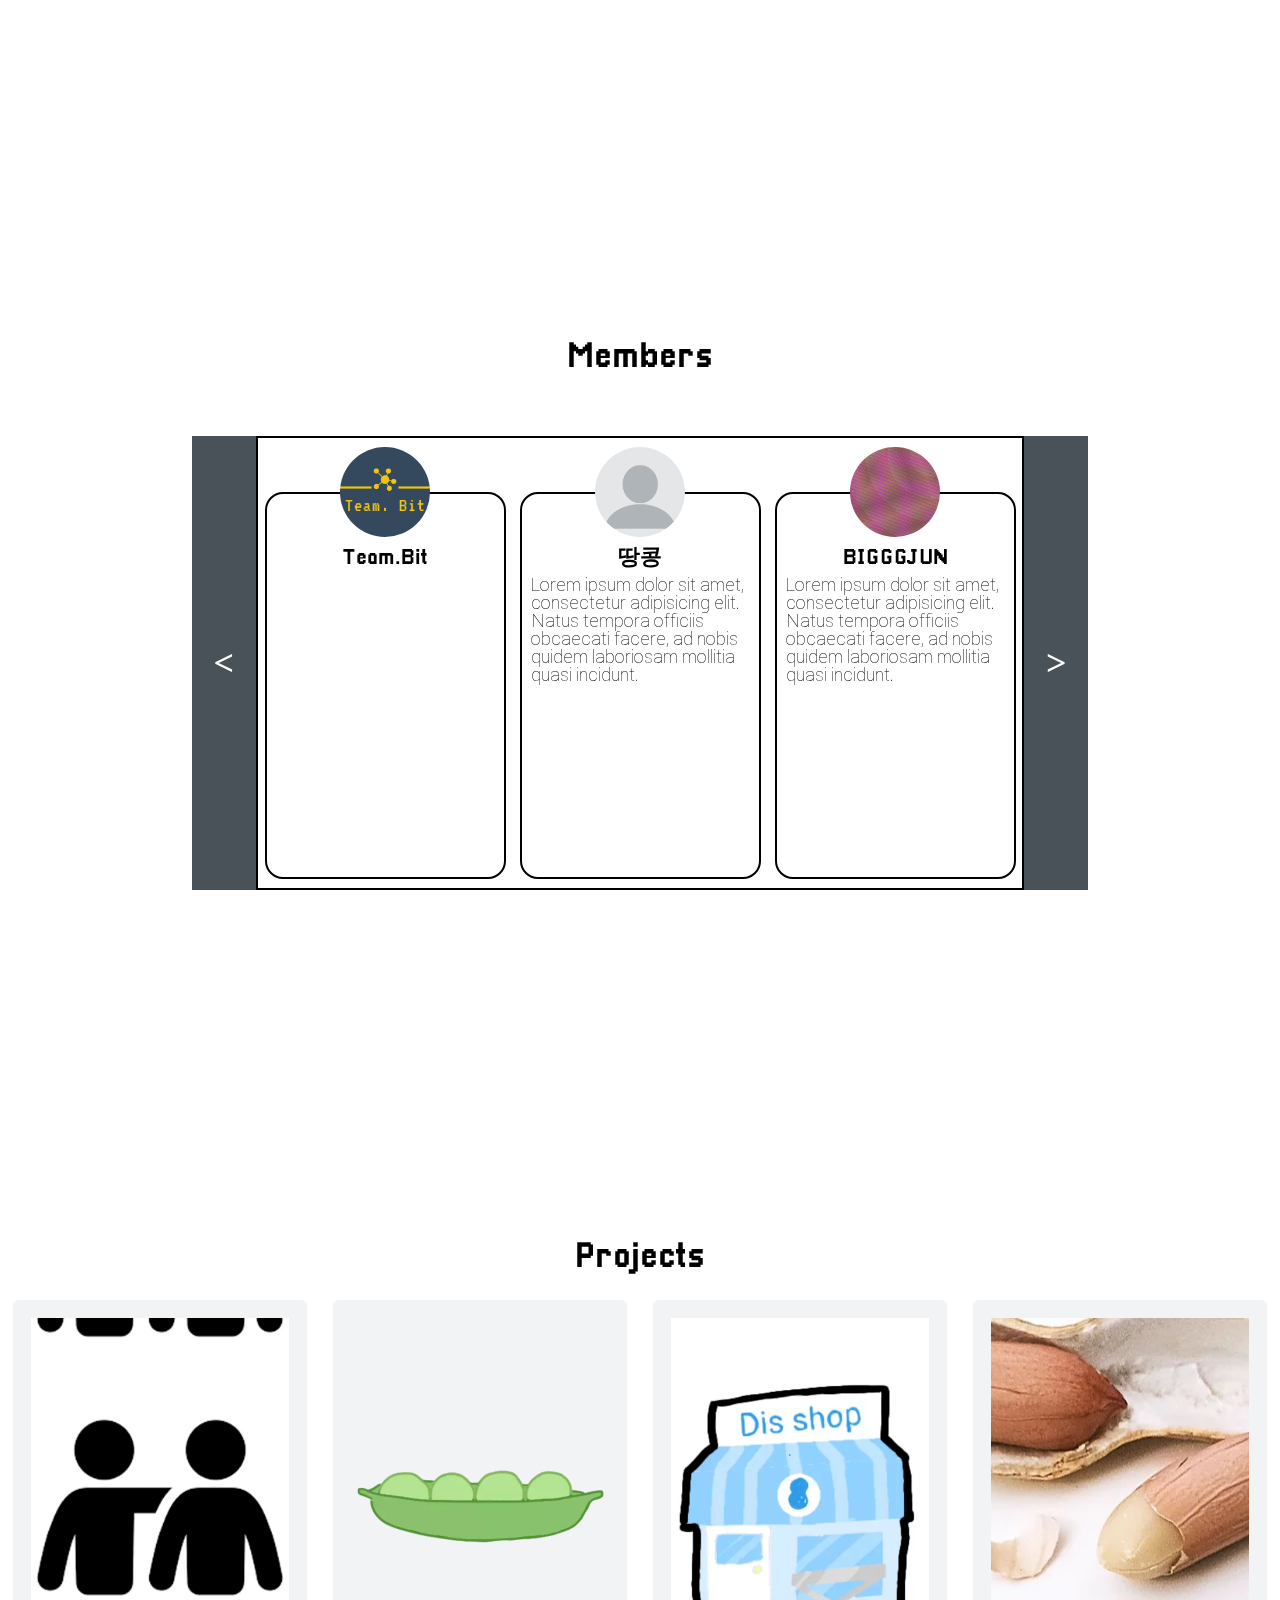
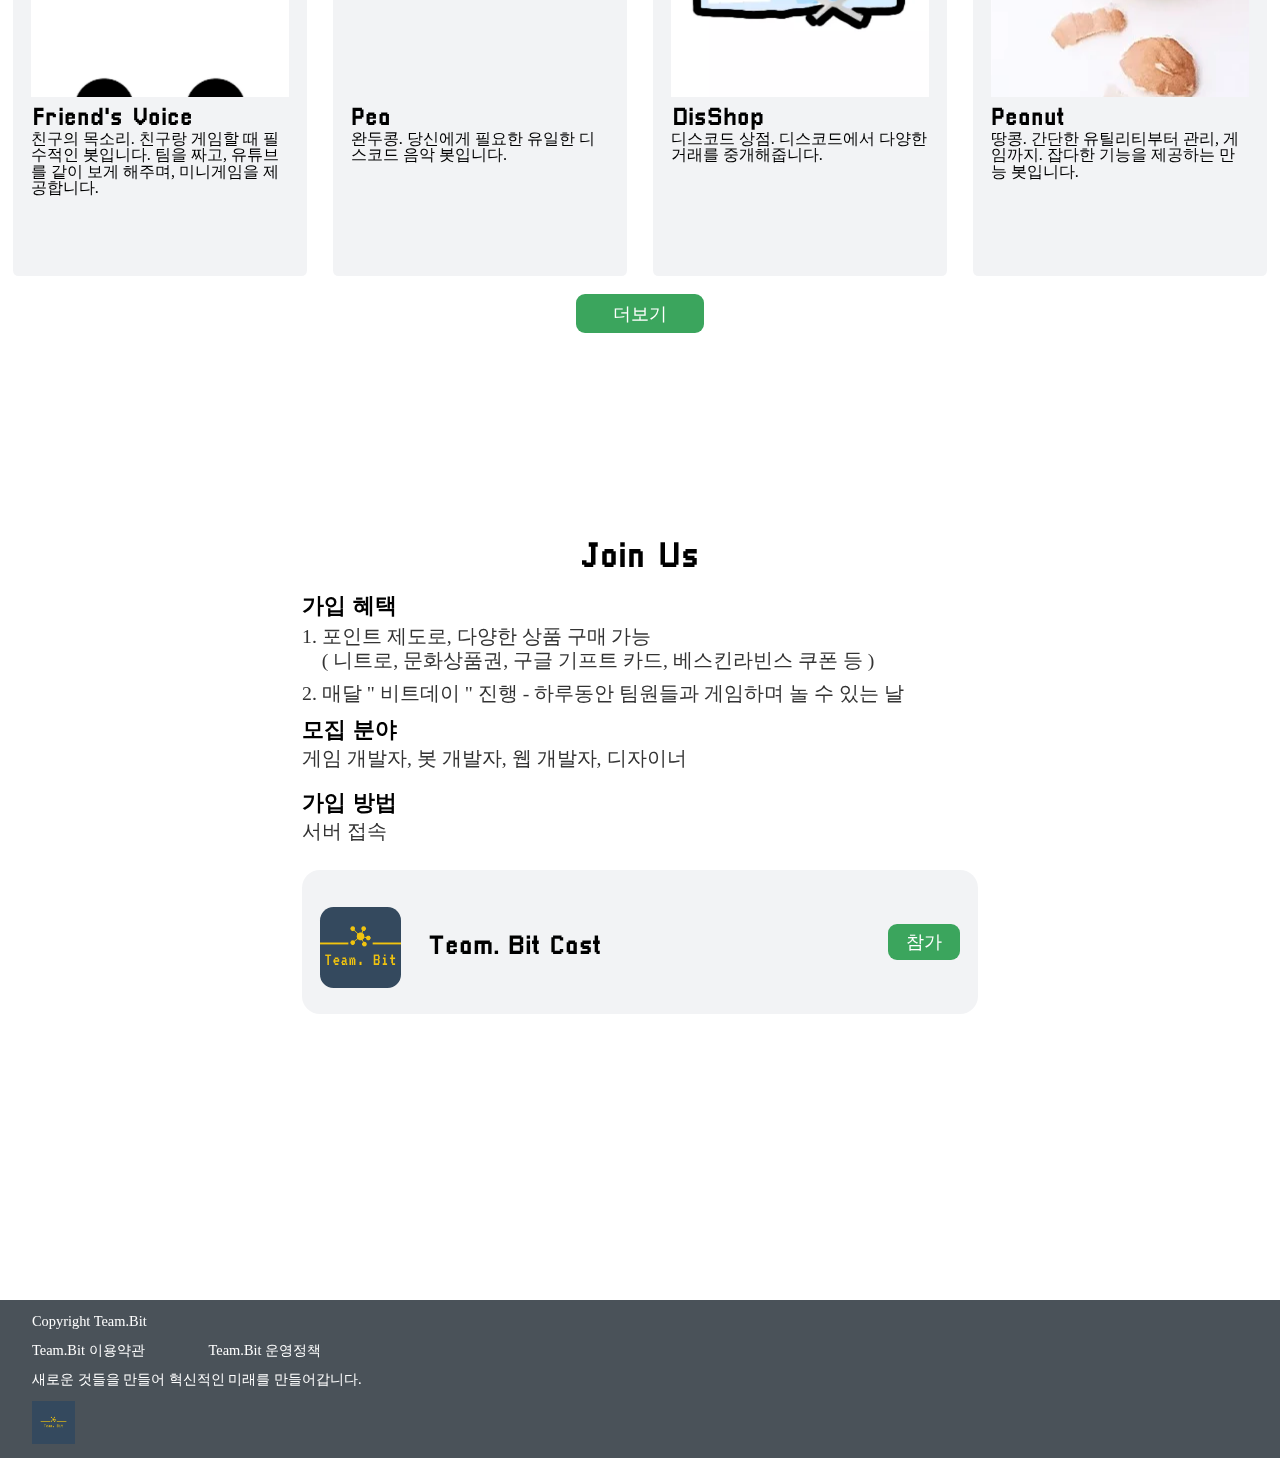
==== commit a7882c99: "feat:member profile image" ====
--- a/index.html
+++ b/index.html
@@ -55,37 +55,93 @@
                     <nav>
                         <ul>
                             <li>
-                                <p class="profile-image" style="background-image:url(./img/members/default.png)"></p>
-                                <div class="profile-box">
-                                    <h2>Lorem.</h2>
-                                    <p>Lorem ipsum dolor sit amet, consectetur adipisicing elit. Natus tempora officiis obcaecati facere, ad nobis quidem laboriosam mollitia quasi incidunt.</p>
-                                </div>
-                            </li>
-                            <li>
-                                <p class="profile-image" style="background-image:url(./img/members/default.png)"></p>
-                                <div class="profile-box">
-                                    <h2>Lorem.</h2>
-                                    <p>Lorem ipsum dolor sit amet, consectetur adipisicing elit. Natus tempora officiis obcaecati facere, ad nobis quidem laboriosam mollitia quasi incidunt.</p>
-                                </div>
-                            </li>
-                            <li>
-                                <p class="profile-image" style="background-image:url(./img/members/default.png)"></p>
-                                <div class="profile-box">
-                                    <h2>Lorem.</h2>
-                                    <p>Lorem ipsum dolor sit amet, consectetur adipisicing elit. Natus tempora officiis obcaecati facere, ad nobis quidem laboriosam mollitia quasi incidunt.</p>
-                                </div>
-                            </li>
-                            <li>
-                                <p class="profile-image" style="background-image:url(./img/members/default.png)"></p>
-                                <div class="profile-box">
-                                    <h2>Lorem.</h2>
-                                    <p>Lorem ipsum dolor sit amet, consectetur adipisicing elit. Natus tempora officiis obcaecati facere, ad nobis quidem laboriosam mollitia quasi incidunt.</p>
-                                </div>
-                            </li>
-                            <li>
-                                <p class="profile-image" style="background-image:url(./img/members/default.png)"></p>
-                                <div class="profile-box">
-                                    <h2>Lorem.</h2>
+                                <p class="profile-image" style="background-image:url(./img/teambit6.png)"></p>
+                                <div class="profile-box">
+                                    <h2>Team.Bit</h2>
+                                    <p></p>
+                                </div>
+                            </li>
+                            <li>
+                                <p class="profile-image" style="background-image:url(./img/members/default.png)"></p>
+                                <div class="profile-box">
+                                    <h2>땅콩</h2>
+                                    <p>Lorem ipsum dolor sit amet, consectetur adipisicing elit. Natus tempora officiis obcaecati facere, ad nobis quidem laboriosam mollitia quasi incidunt.</p>
+                                </div>
+                            </li>
+                            <li>
+                                <p class="profile-image" style="background-image:url(./img/members/bigggjun.png)"></p>
+                                <div class="profile-box">
+                                    <h2>BIGGGJUN</h2>
+                                    <p>Lorem ipsum dolor sit amet, consectetur adipisicing elit. Natus tempora officiis obcaecati facere, ad nobis quidem laboriosam mollitia quasi incidunt.</p>
+                                </div>
+                            </li>
+                            <li>
+                                <p class="profile-image" style="background-image:url(./img/members/alphagot.png)"></p>
+                                <div class="profile-box">
+                                    <h2>AlphaGot</h2>
+                                    <p>Lorem ipsum dolor sit amet, consectetur adipisicing elit. Natus tempora officiis obcaecati facere, ad nobis quidem laboriosam mollitia quasi incidunt.</p>
+                                </div>
+                            </li>
+                            <li>
+                                <p class="profile-image" style="background-image:url(./img/members/rngesus.png)"></p>
+                                <div class="profile-box">
+                                    <h2>RNGesus</h2>
+                                    <p>Lorem ipsum dolor sit amet, consectetur adipisicing elit. Natus tempora officiis obcaecati facere, ad nobis quidem laboriosam mollitia quasi incidunt.</p>
+                                </div>
+                            </li>
+                            <li>
+                                <p class="profile-image" style="background-image:url(./img/members/devtuple.png)"></p>
+                                <div class="profile-box">
+                                    <h2>DevTuple</h2>
+                                    <p>Lorem ipsum dolor sit amet, consectetur adipisicing elit. Natus tempora officiis obcaecati facere, ad nobis quidem laboriosam mollitia quasi incidunt.</p>
+                                </div>
+                            </li>
+                            <li>
+                                <p class="profile-image" style="background-image:url(./img/members/토리.png)"></p>
+                                <div class="profile-box">
+                                    <h2>토리</h2>
+                                    <p>Lorem ipsum dolor sit amet, consectetur adipisicing elit. Natus tempora officiis obcaecati facere, ad nobis quidem laboriosam mollitia quasi incidunt.</p>
+                                </div>
+                            </li>
+                            <li>
+                                <p class="profile-image" style="background-image:url(./img/members/default.png)"></p>
+                                <div class="profile-box">
+                                    <h2>SineSok</h2>
+                                    <p>Lorem ipsum dolor sit amet, consectetur adipisicing elit. Natus tempora officiis obcaecati facere, ad nobis quidem laboriosam mollitia quasi incidunt.</p>
+                                </div>
+                            </li>
+                            <li>
+                                <p class="profile-image" style="background-image:url(./img/members/default.png)"></p>
+                                <div class="profile-box">
+                                    <h2>나즈</h2>
+                                    <p>Lorem ipsum dolor sit amet, consectetur adipisicing elit. Natus tempora officiis obcaecati facere, ad nobis quidem laboriosam mollitia quasi incidunt.</p>
+                                </div>
+                            </li>
+                            <li>
+                                <p class="profile-image" style="background-image:url(./img/members/푸끄.png)"></p>
+                                <div class="profile-box">
+                                    <h2>푸끄</h2>
+                                    <p>Lorem ipsum dolor sit amet, consectetur adipisicing elit. Natus tempora officiis obcaecati facere, ad nobis quidem laboriosam mollitia quasi incidunt.</p>
+                                </div>
+                            </li>
+                            <li>
+                                <p class="profile-image" style="background-image:url(./img/members/한동준.png)"></p>
+                                <div class="profile-box">
+                                    <h2>한동준</h2>
+                                    <p>Lorem ipsum dolor sit amet, consectetur adipisicing elit. Natus tempora officiis obcaecati facere, ad nobis quidem laboriosam mollitia quasi incidunt.</p>
+                                </div>
+                            </li>
+                            <li>
+                                <p class="profile-image" style="background-image:url(./img/members/default.png)"></p>
+                                <div class="profile-box">
+                                    <h2>형근</h2>
+                                    <p>Lorem ipsum dolor sit amet, consectetur adipisicing elit. Natus tempora officiis obcaecati facere, ad nobis quidem laboriosam mollitia quasi incidunt.</p>
+                                </div>
+                            </li>
+                            <li>
+                                <p class="profile-image" style="background-image:url(./img/teambit6.png);"></p>
+                                <div class="profile-box">
+                                    <h2>Team.Bit</h2>
                                     <p>Lorem ipsum dolor sit amet, consectetur adipisicing elit. Natus tempora officiis obcaecati facere, ad nobis quidem laboriosam mollitia quasi incidunt.</p>
                                 </div>
                             </li>
--- a/css/index.css
+++ b/css/index.css
@@ -175,6 +175,7 @@
     z-index: 1;
     background-position: center;
     background-size: 10vh;
+    background-color: #4A5259;
 }
 .slide h2 {
     text-align: center;
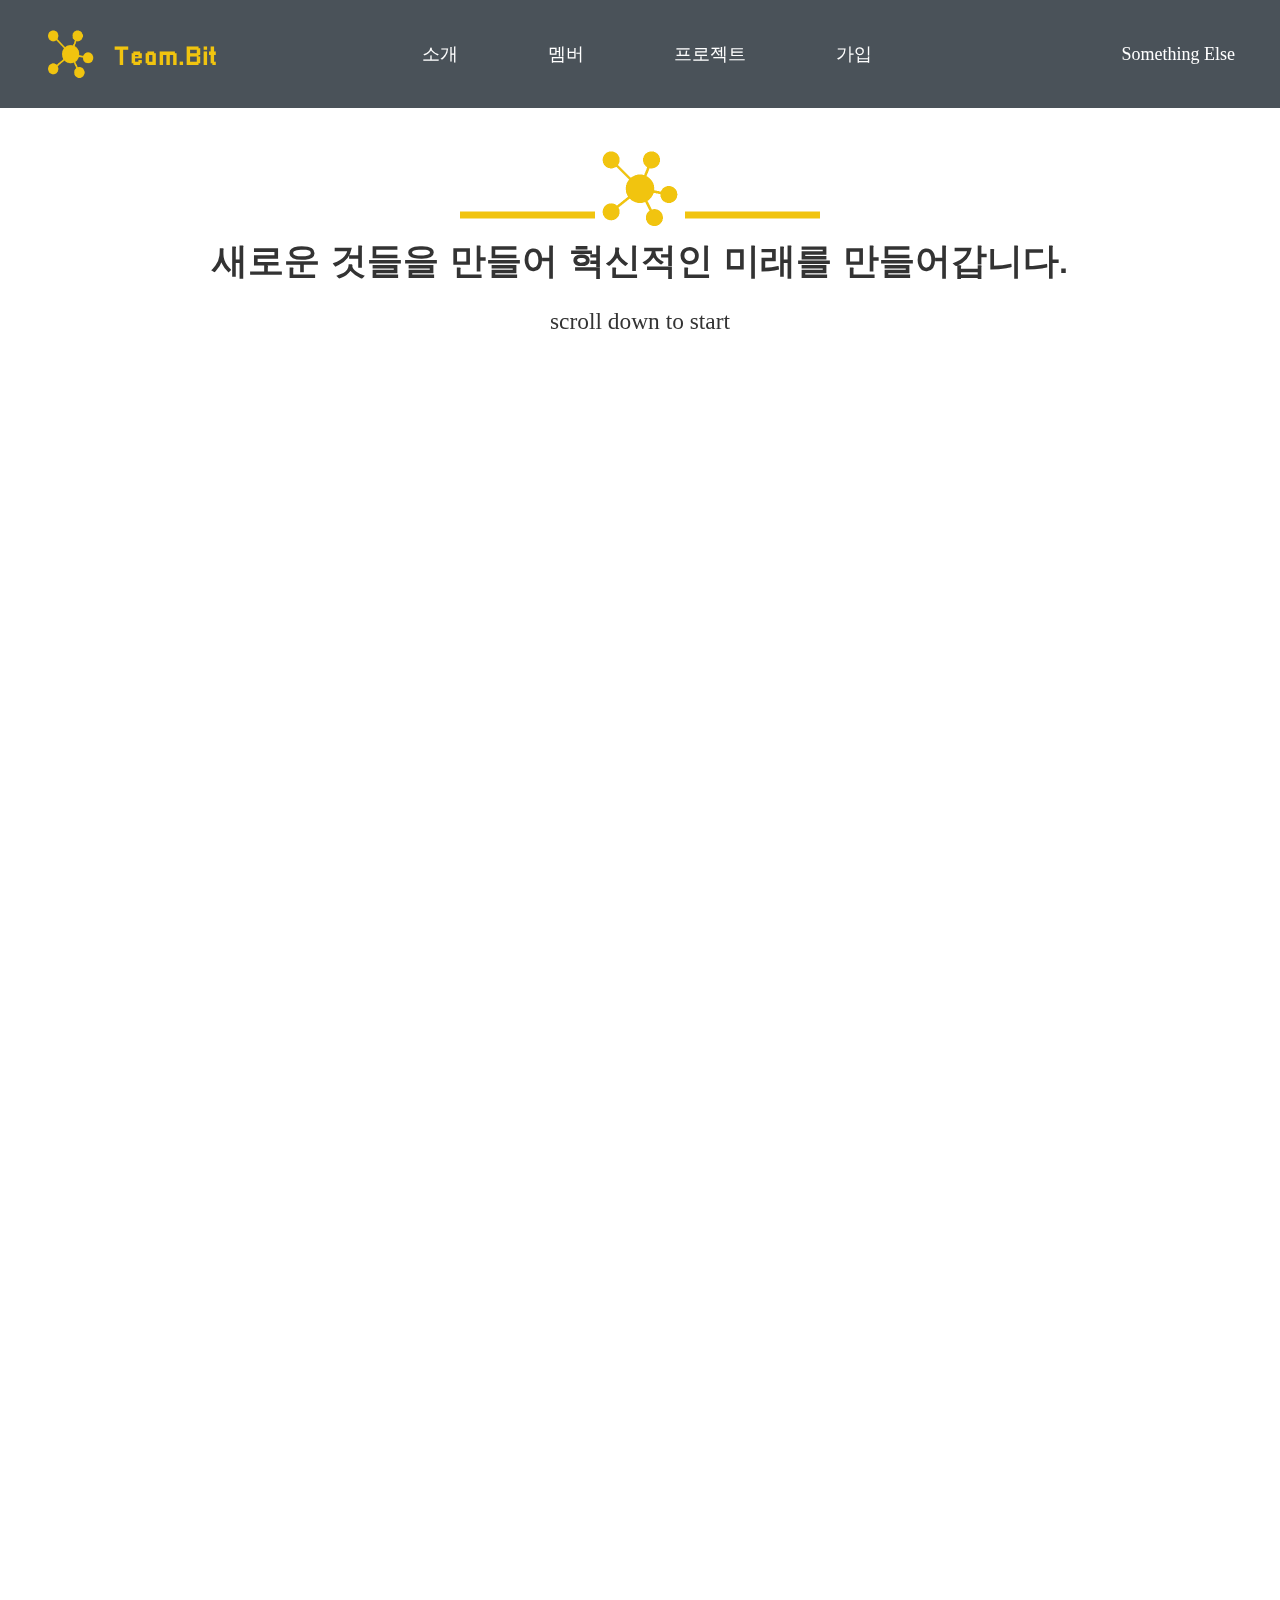
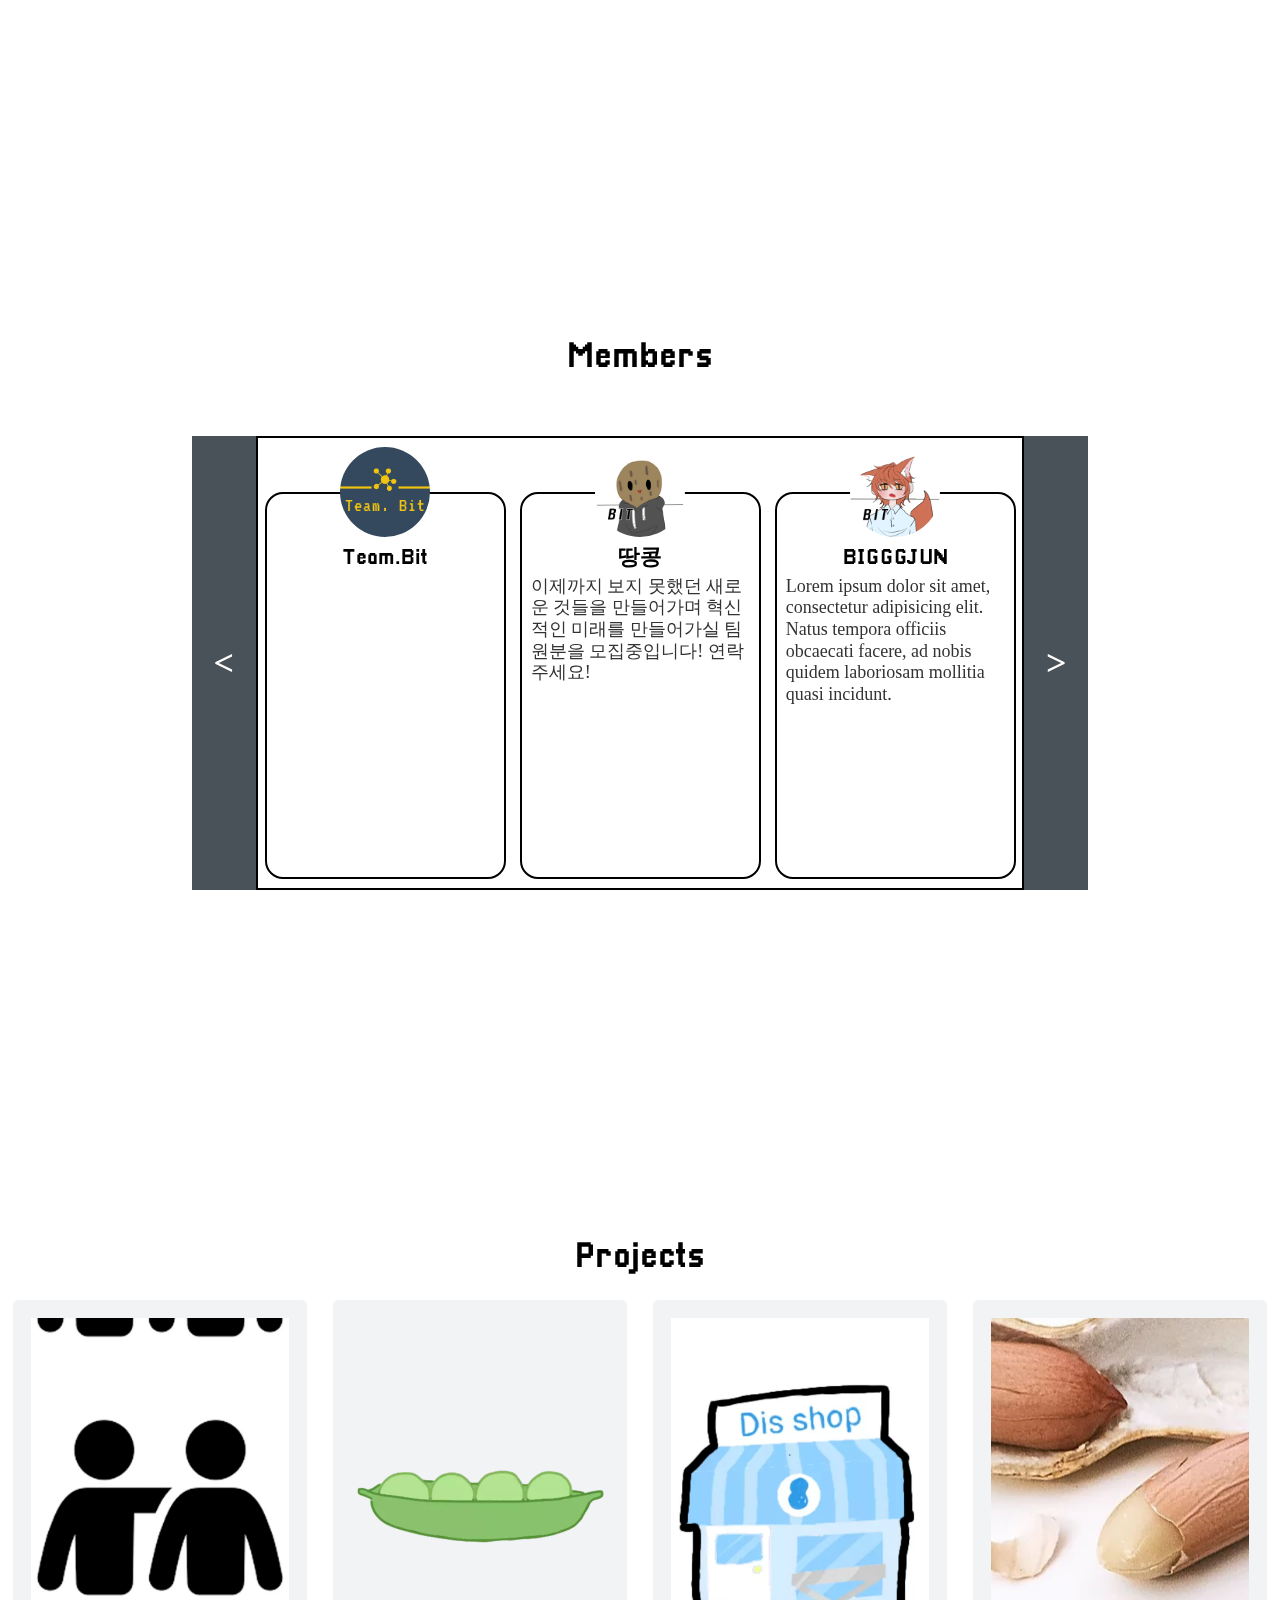
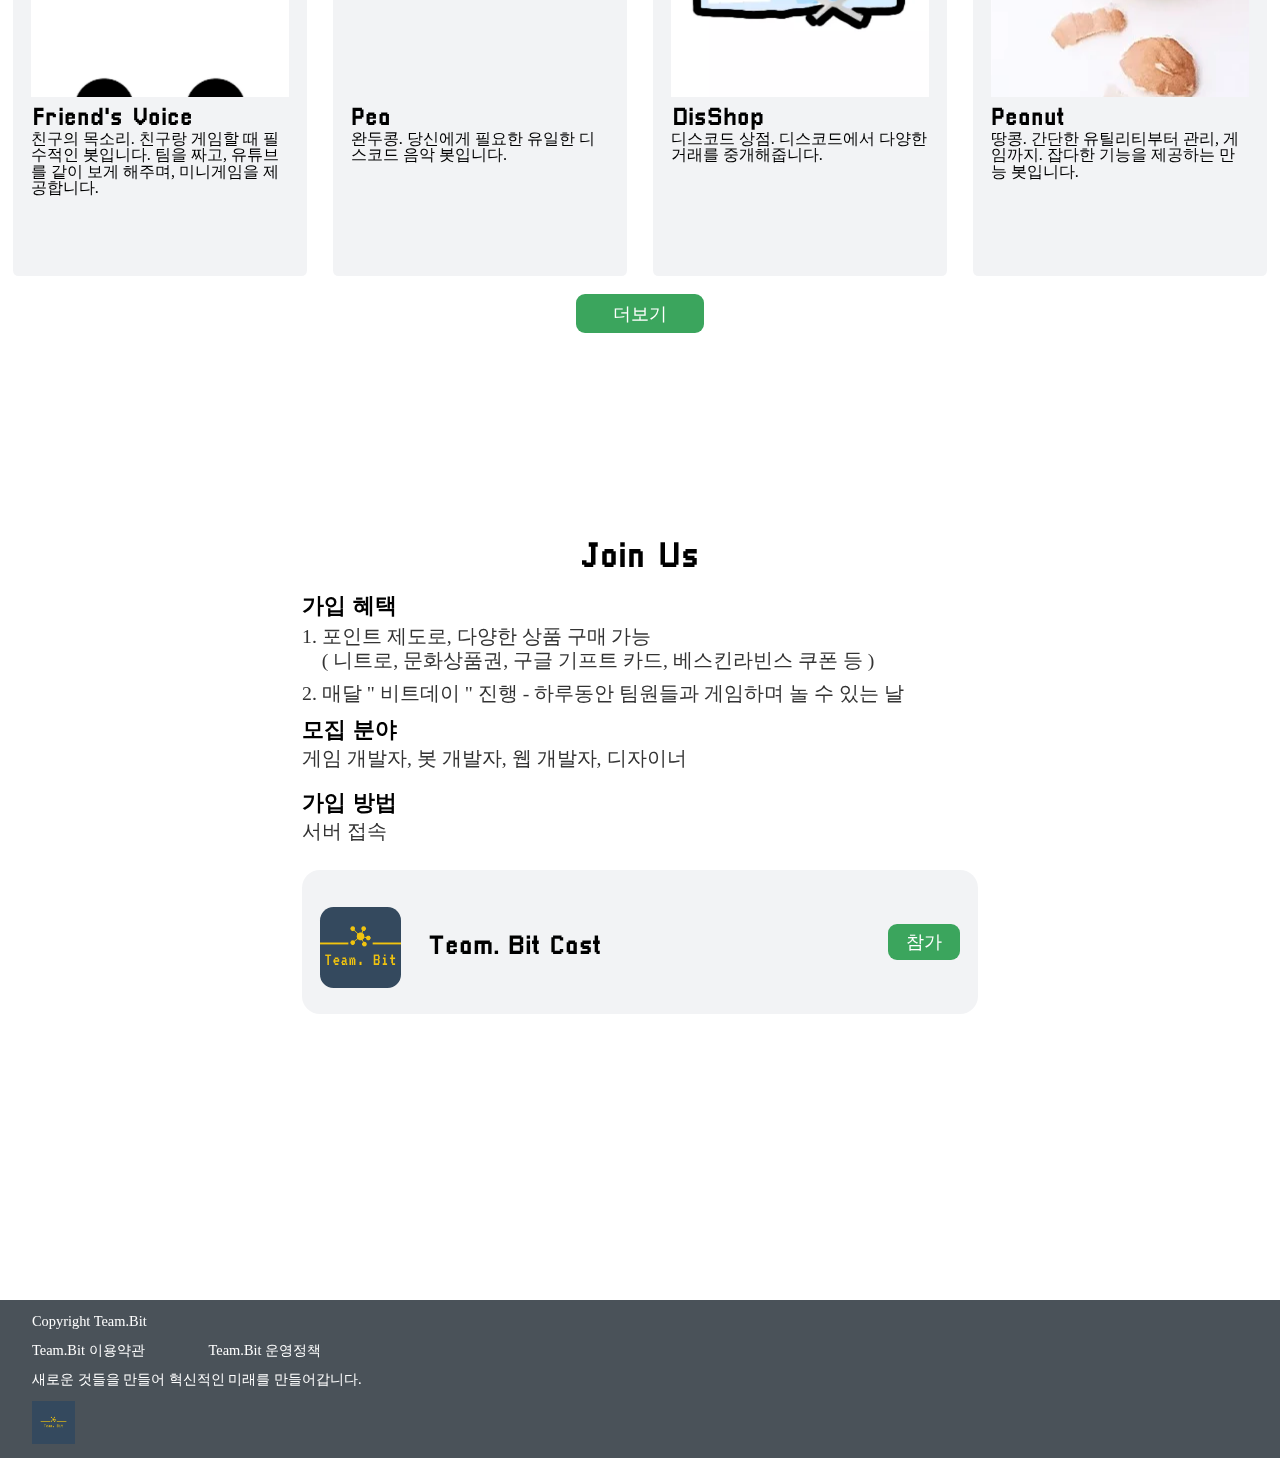
==== commit 5b026abb: "fix:member profile image" ====
--- a/index.html
+++ b/index.html
@@ -62,56 +62,56 @@
                                 </div>
                             </li>
                             <li>
+                                <p class="profile-image" style="background-image:url(./img/members/땅콩.png)"></p>
+                                <div class="profile-box">
+                                    <h2>땅콩</h2>
+                                    <p>이제까지 보지 못했던 새로운 것들을 만들어가며 혁신적인 미래를 만들어가실 팀원분을 모집중입니다! 연락주세요!</p>
+                                </div>
+                            </li>
+                            <li>
+                                <p class="profile-image" style="background-image:url(./img/members/bigggjun.png)"></p>
+                                <div class="profile-box">
+                                    <h2>BIGGGJUN</h2>
+                                    <p>Lorem ipsum dolor sit amet, consectetur adipisicing elit. Natus tempora officiis obcaecati facere, ad nobis quidem laboriosam mollitia quasi incidunt.</p>
+                                </div>
+                            </li>
+                            <li>
+                                <p class="profile-image" style="background-image:url(./img/members/alphagot.png)"></p>
+                                <div class="profile-box">
+                                    <h2>AlphaGot</h2>
+                                    <p>Lorem ipsum dolor sit amet, consectetur adipisicing elit. Natus tempora officiis obcaecati facere, ad nobis quidem laboriosam mollitia quasi incidunt.</p>
+                                </div>
+                            </li>
+                            <li>
+                                <p class="profile-image" style="background-image:url(./img/members/rngesus.png)"></p>
+                                <div class="profile-box">
+                                    <h2>RNGesus</h2>
+                                    <p>Lorem ipsum dolor sit amet, consectetur adipisicing elit. Natus tempora officiis obcaecati facere, ad nobis quidem laboriosam mollitia quasi incidunt.</p>
+                                </div>
+                            </li>
+                            <li>
+                                <p class="profile-image" style="background-image:url(./img/members/devtuple.png)"></p>
+                                <div class="profile-box">
+                                    <h2>DevTuple</h2>
+                                    <p>Lorem ipsum dolor sit amet, consectetur adipisicing elit. Natus tempora officiis obcaecati facere, ad nobis quidem laboriosam mollitia quasi incidunt.</p>
+                                </div>
+                            </li>
+                            <li>
+                                <p class="profile-image" style="background-image:url(./img/members/토리.png)"></p>
+                                <div class="profile-box">
+                                    <h2>토리</h2>
+                                    <p>안녕하세요, 토리 입니다. 웹사이트 외주를 상시 받고 있으니 문의 주세요.<br>업무용 이메일 : cooco248@naver.com</p>
+                                </div>
+                            </li>
+                            <li>
                                 <p class="profile-image" style="background-image:url(./img/members/default.png)"></p>
                                 <div class="profile-box">
-                                    <h2>땅콩</h2>
-                                    <p>Lorem ipsum dolor sit amet, consectetur adipisicing elit. Natus tempora officiis obcaecati facere, ad nobis quidem laboriosam mollitia quasi incidunt.</p>
-                                </div>
-                            </li>
-                            <li>
-                                <p class="profile-image" style="background-image:url(./img/members/bigggjun.png)"></p>
-                                <div class="profile-box">
-                                    <h2>BIGGGJUN</h2>
-                                    <p>Lorem ipsum dolor sit amet, consectetur adipisicing elit. Natus tempora officiis obcaecati facere, ad nobis quidem laboriosam mollitia quasi incidunt.</p>
-                                </div>
-                            </li>
-                            <li>
-                                <p class="profile-image" style="background-image:url(./img/members/alphagot.png)"></p>
-                                <div class="profile-box">
-                                    <h2>AlphaGot</h2>
-                                    <p>Lorem ipsum dolor sit amet, consectetur adipisicing elit. Natus tempora officiis obcaecati facere, ad nobis quidem laboriosam mollitia quasi incidunt.</p>
-                                </div>
-                            </li>
-                            <li>
-                                <p class="profile-image" style="background-image:url(./img/members/rngesus.png)"></p>
-                                <div class="profile-box">
-                                    <h2>RNGesus</h2>
-                                    <p>Lorem ipsum dolor sit amet, consectetur adipisicing elit. Natus tempora officiis obcaecati facere, ad nobis quidem laboriosam mollitia quasi incidunt.</p>
-                                </div>
-                            </li>
-                            <li>
-                                <p class="profile-image" style="background-image:url(./img/members/devtuple.png)"></p>
-                                <div class="profile-box">
-                                    <h2>DevTuple</h2>
-                                    <p>Lorem ipsum dolor sit amet, consectetur adipisicing elit. Natus tempora officiis obcaecati facere, ad nobis quidem laboriosam mollitia quasi incidunt.</p>
-                                </div>
-                            </li>
-                            <li>
-                                <p class="profile-image" style="background-image:url(./img/members/토리.png)"></p>
-                                <div class="profile-box">
-                                    <h2>토리</h2>
-                                    <p>Lorem ipsum dolor sit amet, consectetur adipisicing elit. Natus tempora officiis obcaecati facere, ad nobis quidem laboriosam mollitia quasi incidunt.</p>
-                                </div>
-                            </li>
-                            <li>
-                                <p class="profile-image" style="background-image:url(./img/members/default.png)"></p>
-                                <div class="profile-box">
                                     <h2>SineSok</h2>
                                     <p>Lorem ipsum dolor sit amet, consectetur adipisicing elit. Natus tempora officiis obcaecati facere, ad nobis quidem laboriosam mollitia quasi incidunt.</p>
                                 </div>
                             </li>
                             <li>
-                                <p class="profile-image" style="background-image:url(./img/members/default.png)"></p>
+                                <p class="profile-image" style="background-image:url(./img/members/나즈.png)"></p>
                                 <div class="profile-box">
                                     <h2>나즈</h2>
                                     <p>Lorem ipsum dolor sit amet, consectetur adipisicing elit. Natus tempora officiis obcaecati facere, ad nobis quidem laboriosam mollitia quasi incidunt.</p>
--- a/css/index.css
+++ b/css/index.css
@@ -3,12 +3,6 @@
   font-style: normal;
   font-weight: 800;
   src: url('../fonts/Pixellari.ttf') format('truetype');
-}
-@font-face {
-  font-family: 'roboto';
-  font-style: normal;
-  font-weight: 800;
-  src: url('../fonts/Roboto-Thin.ttf') format('truetype');
 }
 a {
     color: white;
@@ -108,7 +102,9 @@
 #introduction {
     height: 200vh;
     overflow: hidden;
-    font-family: roboto;
+    font-weight: lighter;
+    color: #333333;
+    line-height: 1.2em;
     position: relative;
     z-index: -1;
 }
@@ -194,7 +190,9 @@
     height: calc(41vh - 4px);
     padding: 1vh;
     border-radius: 2vh;
-    font-family: roboto;
+    font-weight: lighter;
+    line-height: 1.2em;
+    color: #333333;
     user-select: text;
     width: calc(20vw - 1px - 4vh);
 }
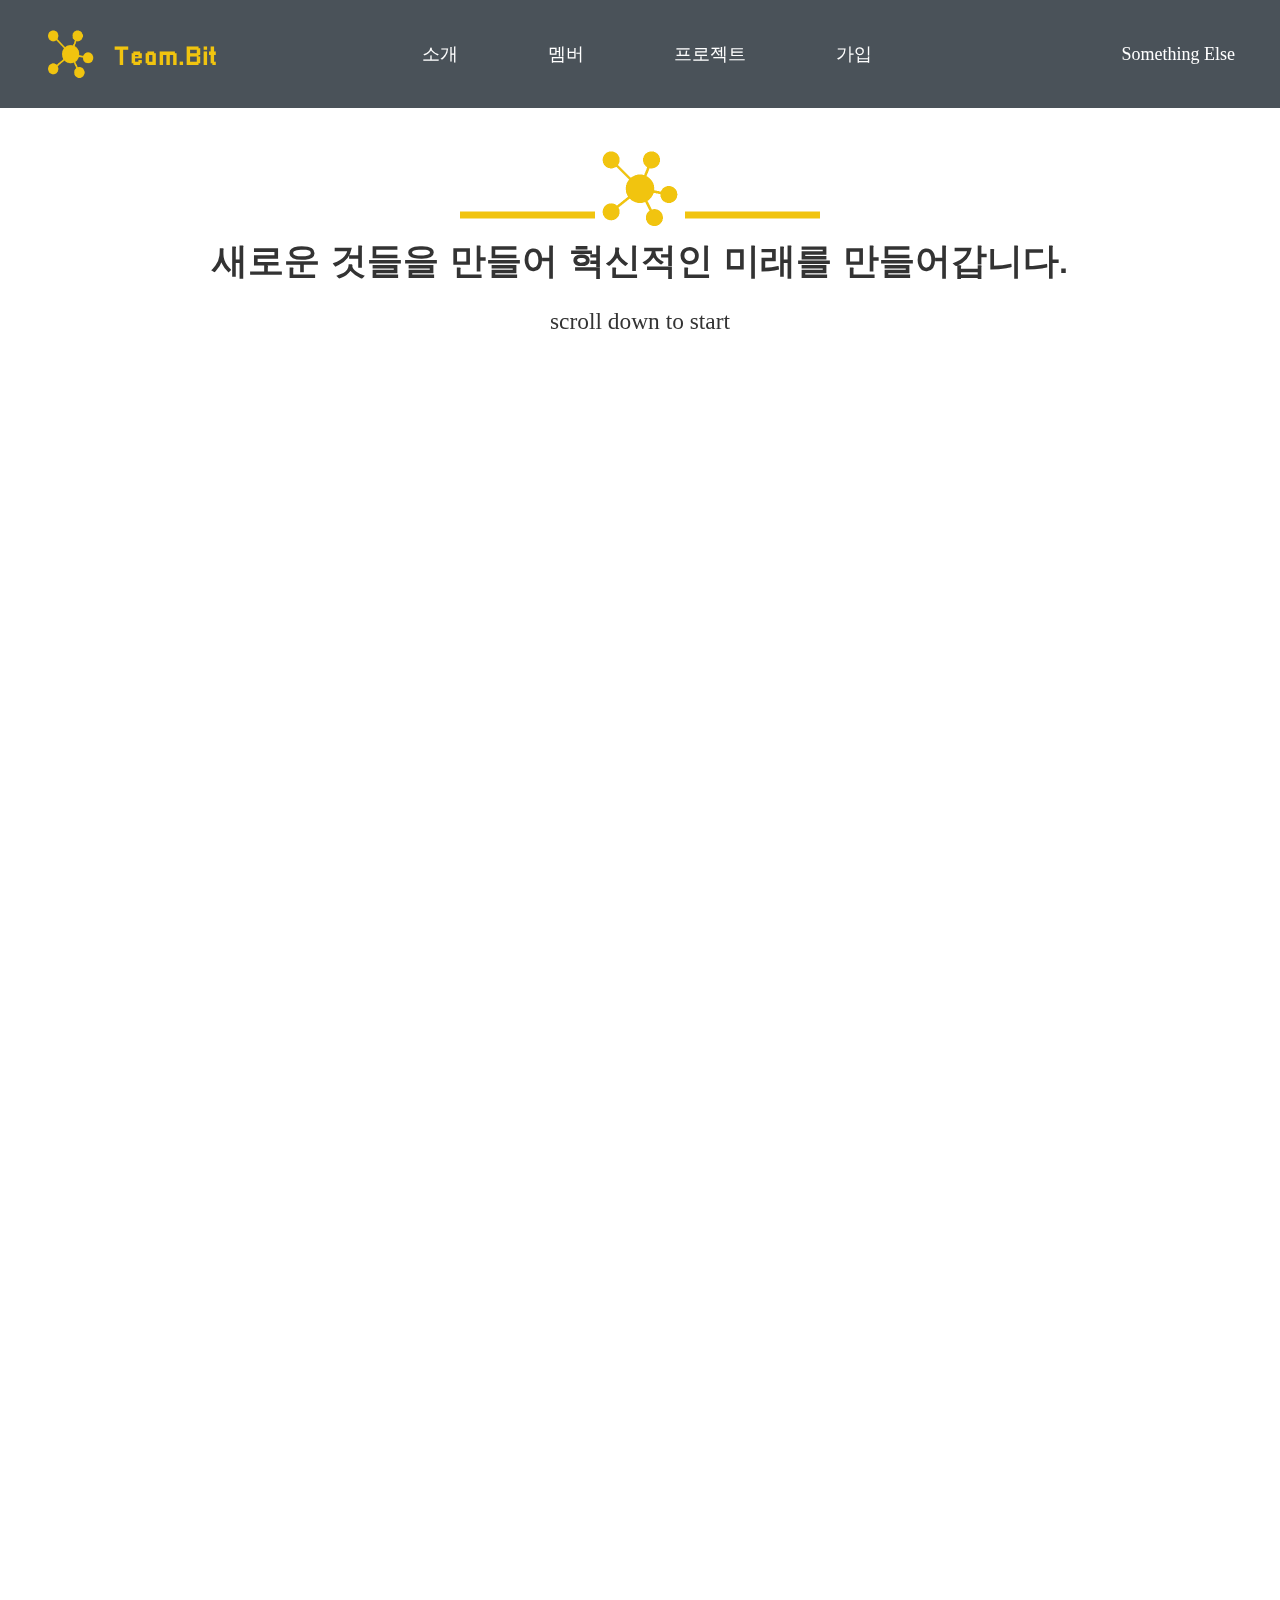
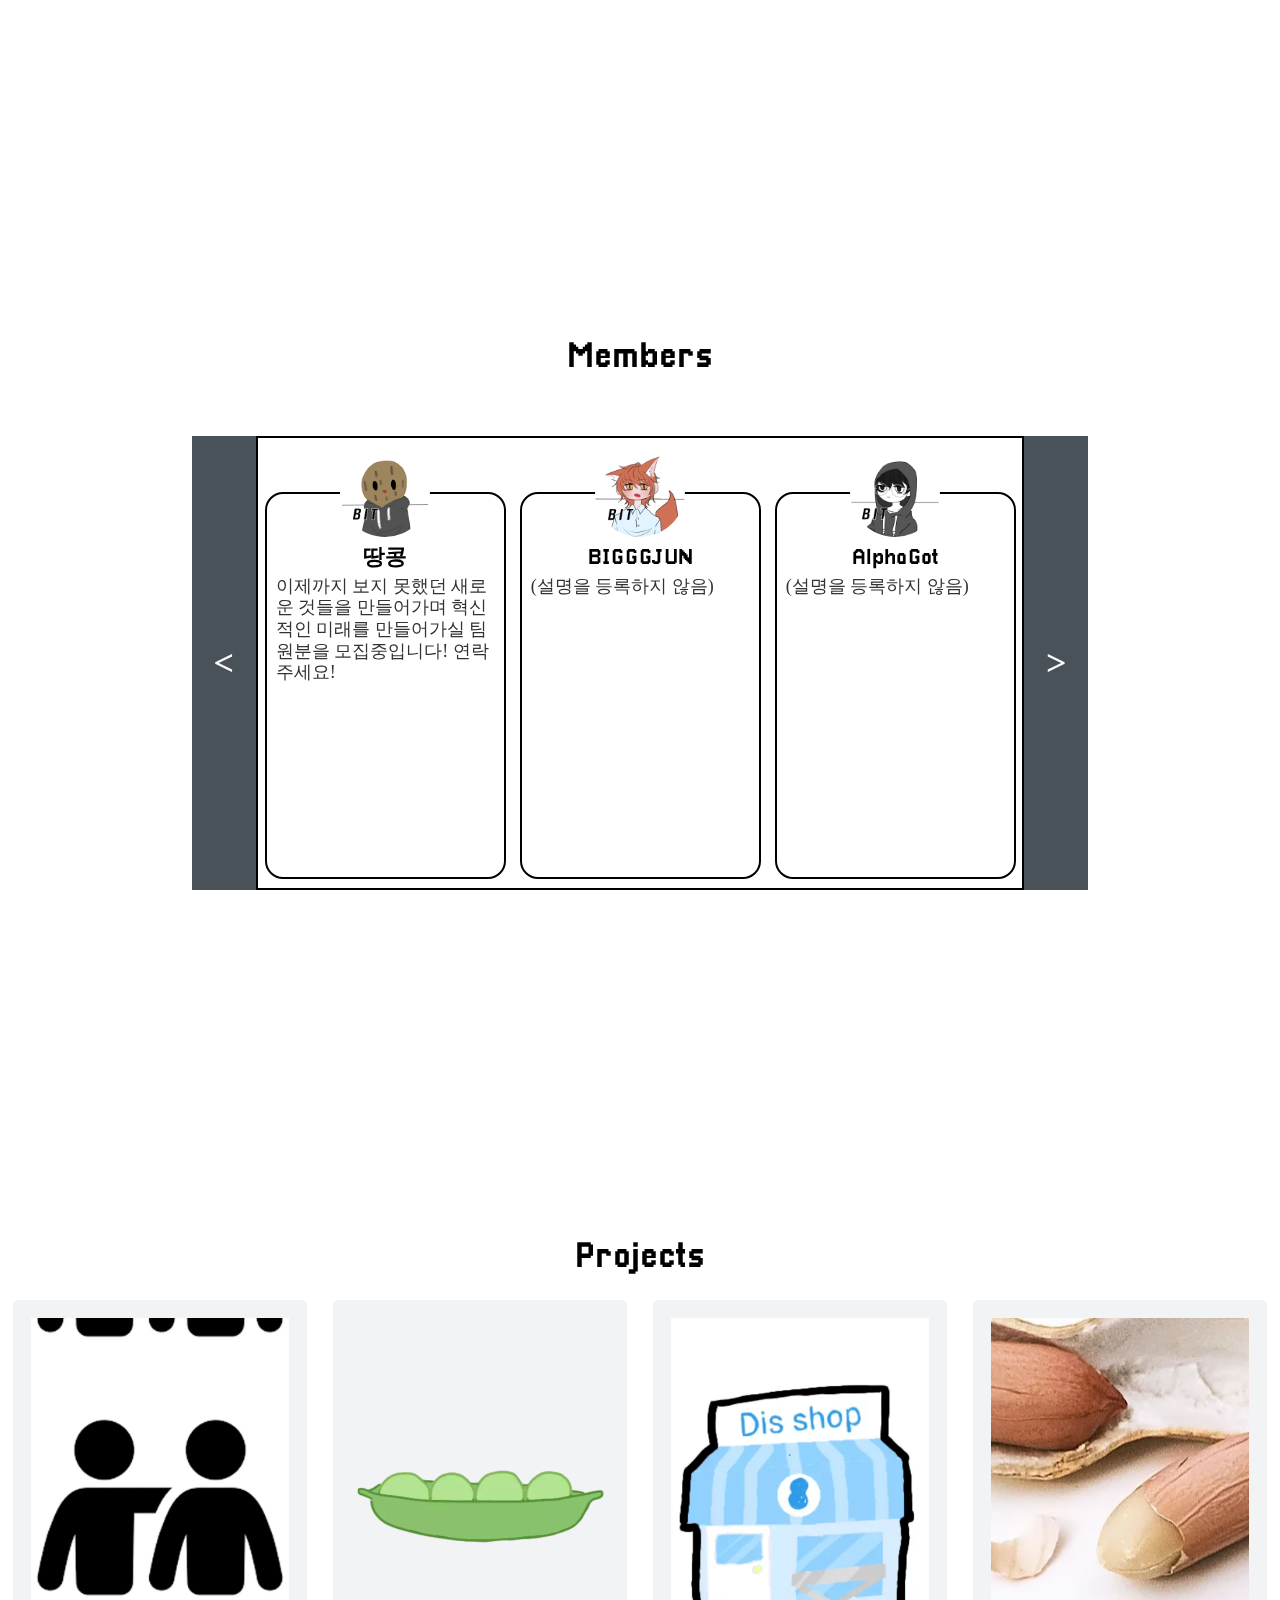
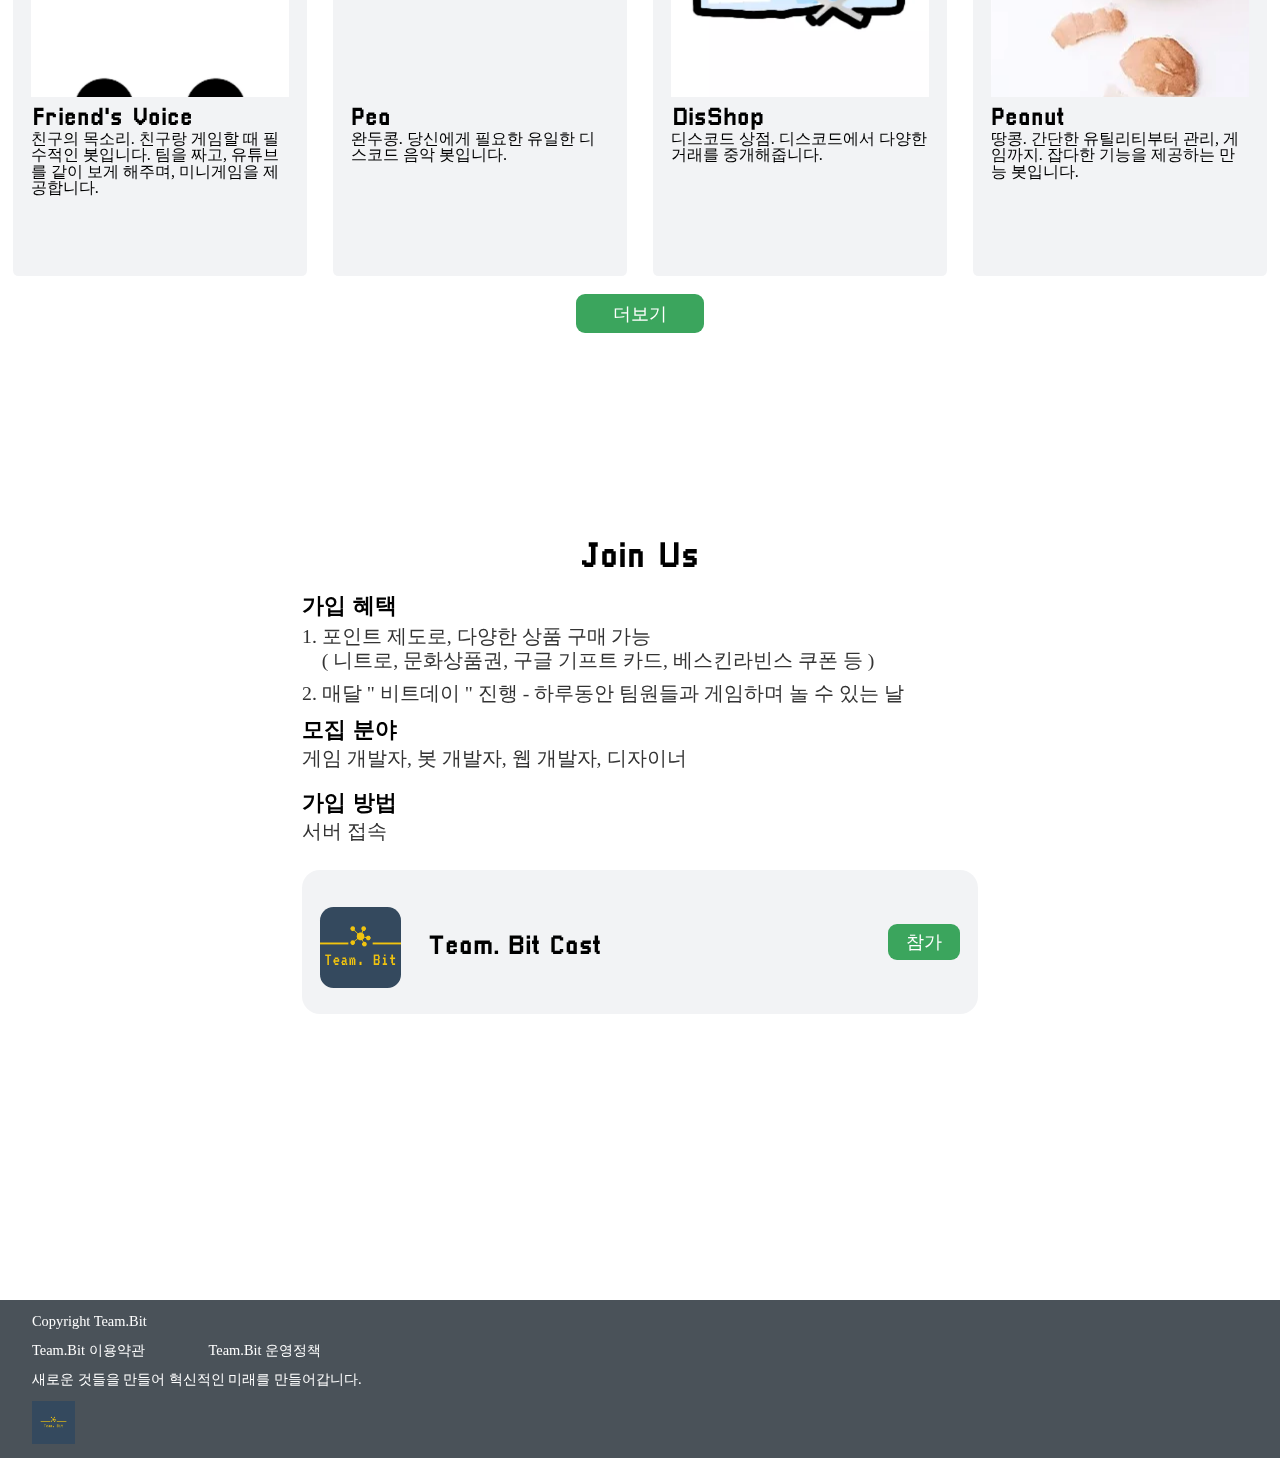
==== commit 0c485ca1: "fix: member slide" ====
--- a/index.html
+++ b/index.html
@@ -16,6 +16,7 @@
         <link rel="stylesheet" href="./css/reset.css">
         <link rel="stylesheet" href="./css/index.css">
         <link rel="stylesheet" href="./css/mobile.css">
+        <link href='https://spoqa.github.io/spoqa-han-sans/css/SpoqaHanSansNeo.css' rel='stylesheet' type='text/css'>
     </head>
     <!-- load1 -->
     <body class="loading">
@@ -55,13 +56,6 @@
                     <nav>
                         <ul>
                             <li>
-                                <p class="profile-image" style="background-image:url(./img/teambit6.png)"></p>
-                                <div class="profile-box">
-                                    <h2>Team.Bit</h2>
-                                    <p></p>
-                                </div>
-                            </li>
-                            <li>
                                 <p class="profile-image" style="background-image:url(./img/members/땅콩.png)"></p>
                                 <div class="profile-box">
                                     <h2>땅콩</h2>
@@ -72,28 +66,28 @@
                                 <p class="profile-image" style="background-image:url(./img/members/bigggjun.png)"></p>
                                 <div class="profile-box">
                                     <h2>BIGGGJUN</h2>
-                                    <p>Lorem ipsum dolor sit amet, consectetur adipisicing elit. Natus tempora officiis obcaecati facere, ad nobis quidem laboriosam mollitia quasi incidunt.</p>
+                                    <p>(설명을 등록하지 않음)</p>
                                 </div>
                             </li>
                             <li>
                                 <p class="profile-image" style="background-image:url(./img/members/alphagot.png)"></p>
                                 <div class="profile-box">
                                     <h2>AlphaGot</h2>
-                                    <p>Lorem ipsum dolor sit amet, consectetur adipisicing elit. Natus tempora officiis obcaecati facere, ad nobis quidem laboriosam mollitia quasi incidunt.</p>
+                                    <p>(설명을 등록하지 않음)</p>
                                 </div>
                             </li>
                             <li>
                                 <p class="profile-image" style="background-image:url(./img/members/rngesus.png)"></p>
                                 <div class="profile-box">
                                     <h2>RNGesus</h2>
-                                    <p>Lorem ipsum dolor sit amet, consectetur adipisicing elit. Natus tempora officiis obcaecati facere, ad nobis quidem laboriosam mollitia quasi incidunt.</p>
+                                    <p>(설명을 등록하지 않음)</p>
                                 </div>
                             </li>
                             <li>
                                 <p class="profile-image" style="background-image:url(./img/members/devtuple.png)"></p>
                                 <div class="profile-box">
                                     <h2>DevTuple</h2>
-                                    <p>Lorem ipsum dolor sit amet, consectetur adipisicing elit. Natus tempora officiis obcaecati facere, ad nobis quidem laboriosam mollitia quasi incidunt.</p>
+                                    <p>(설명을 등록하지 않음)</p>
                                 </div>
                             </li>
                             <li>
@@ -107,42 +101,35 @@
                                 <p class="profile-image" style="background-image:url(./img/members/default.png)"></p>
                                 <div class="profile-box">
                                     <h2>SineSok</h2>
-                                    <p>Lorem ipsum dolor sit amet, consectetur adipisicing elit. Natus tempora officiis obcaecati facere, ad nobis quidem laboriosam mollitia quasi incidunt.</p>
+                                    <p>(설명을 등록하지 않음)</p>
                                 </div>
                             </li>
                             <li>
                                 <p class="profile-image" style="background-image:url(./img/members/나즈.png)"></p>
                                 <div class="profile-box">
                                     <h2>나즈</h2>
-                                    <p>Lorem ipsum dolor sit amet, consectetur adipisicing elit. Natus tempora officiis obcaecati facere, ad nobis quidem laboriosam mollitia quasi incidunt.</p>
+                                    <p>(설명을 등록하지 않음)</p>
                                 </div>
                             </li>
                             <li>
                                 <p class="profile-image" style="background-image:url(./img/members/푸끄.png)"></p>
                                 <div class="profile-box">
                                     <h2>푸끄</h2>
-                                    <p>Lorem ipsum dolor sit amet, consectetur adipisicing elit. Natus tempora officiis obcaecati facere, ad nobis quidem laboriosam mollitia quasi incidunt.</p>
+                                    <p>(설명을 등록하지 않음)</p>
                                 </div>
                             </li>
                             <li>
                                 <p class="profile-image" style="background-image:url(./img/members/한동준.png)"></p>
                                 <div class="profile-box">
                                     <h2>한동준</h2>
-                                    <p>Lorem ipsum dolor sit amet, consectetur adipisicing elit. Natus tempora officiis obcaecati facere, ad nobis quidem laboriosam mollitia quasi incidunt.</p>
+                                    <p>(설명을 등록하지 않음)</p>
                                 </div>
                             </li>
                             <li>
                                 <p class="profile-image" style="background-image:url(./img/members/default.png)"></p>
                                 <div class="profile-box">
                                     <h2>형근</h2>
-                                    <p>Lorem ipsum dolor sit amet, consectetur adipisicing elit. Natus tempora officiis obcaecati facere, ad nobis quidem laboriosam mollitia quasi incidunt.</p>
-                                </div>
-                            </li>
-                            <li>
-                                <p class="profile-image" style="background-image:url(./img/teambit6.png);"></p>
-                                <div class="profile-box">
-                                    <h2>Team.Bit</h2>
-                                    <p>Lorem ipsum dolor sit amet, consectetur adipisicing elit. Natus tempora officiis obcaecati facere, ad nobis quidem laboriosam mollitia quasi incidunt.</p>
+                                    <p>(설명을 등록하지 않음)</p>
                                 </div>
                             </li>
                         </ul>
--- a/css/index.css
+++ b/css/index.css
@@ -16,6 +16,7 @@
 body {
     font-size: 18px;
     user-select: none;
+    font-family: 'Spoqa Han Sans Neo'; 
 }
 body::-webkit-scrollbar {
     display: none;
--- a/css/mobile.css
+++ b/css/mobile.css
@@ -87,9 +87,6 @@
     .slide li {
         width: calc(60vw - 2vh - 4px);
     }
-    .slide ul {
-        margin-left: calc(-60vw + 4px);
-    }
     .profile-box {
         width: calc(60vw - 3vh - 4px);
     }
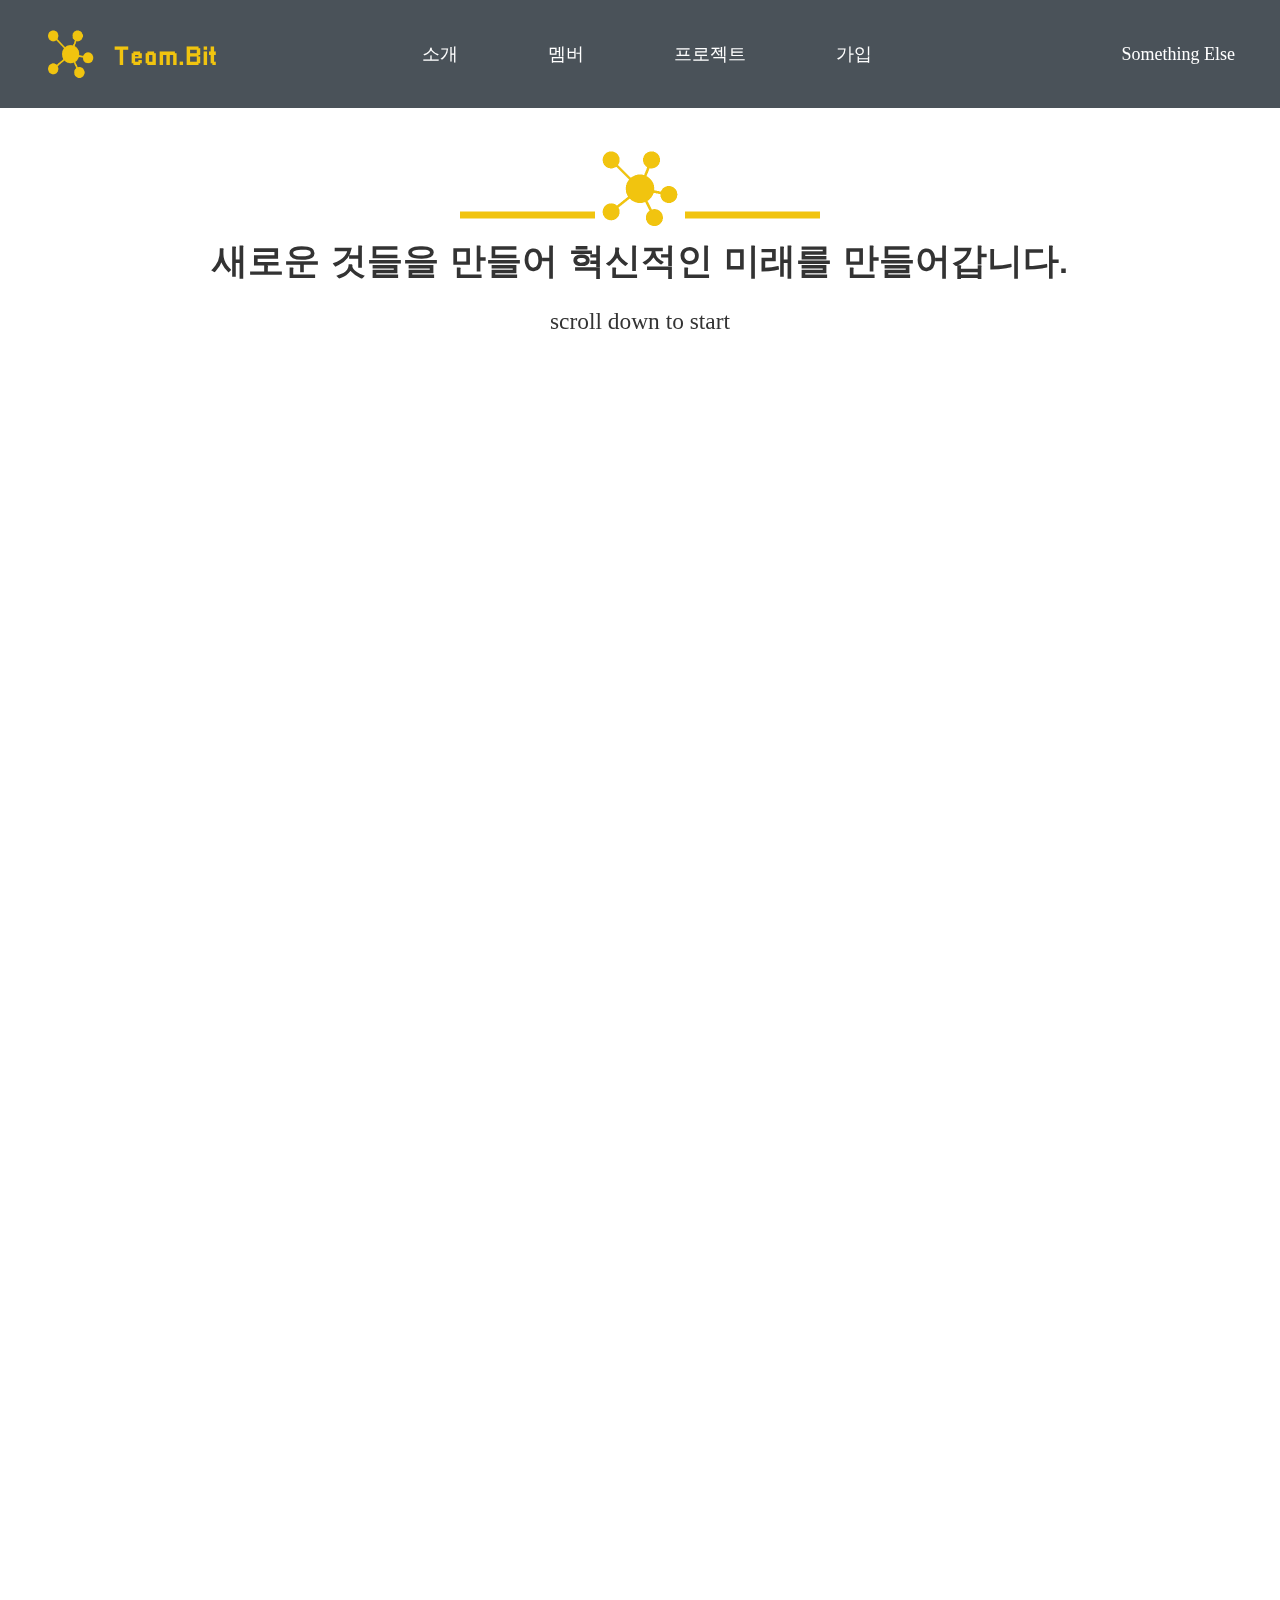
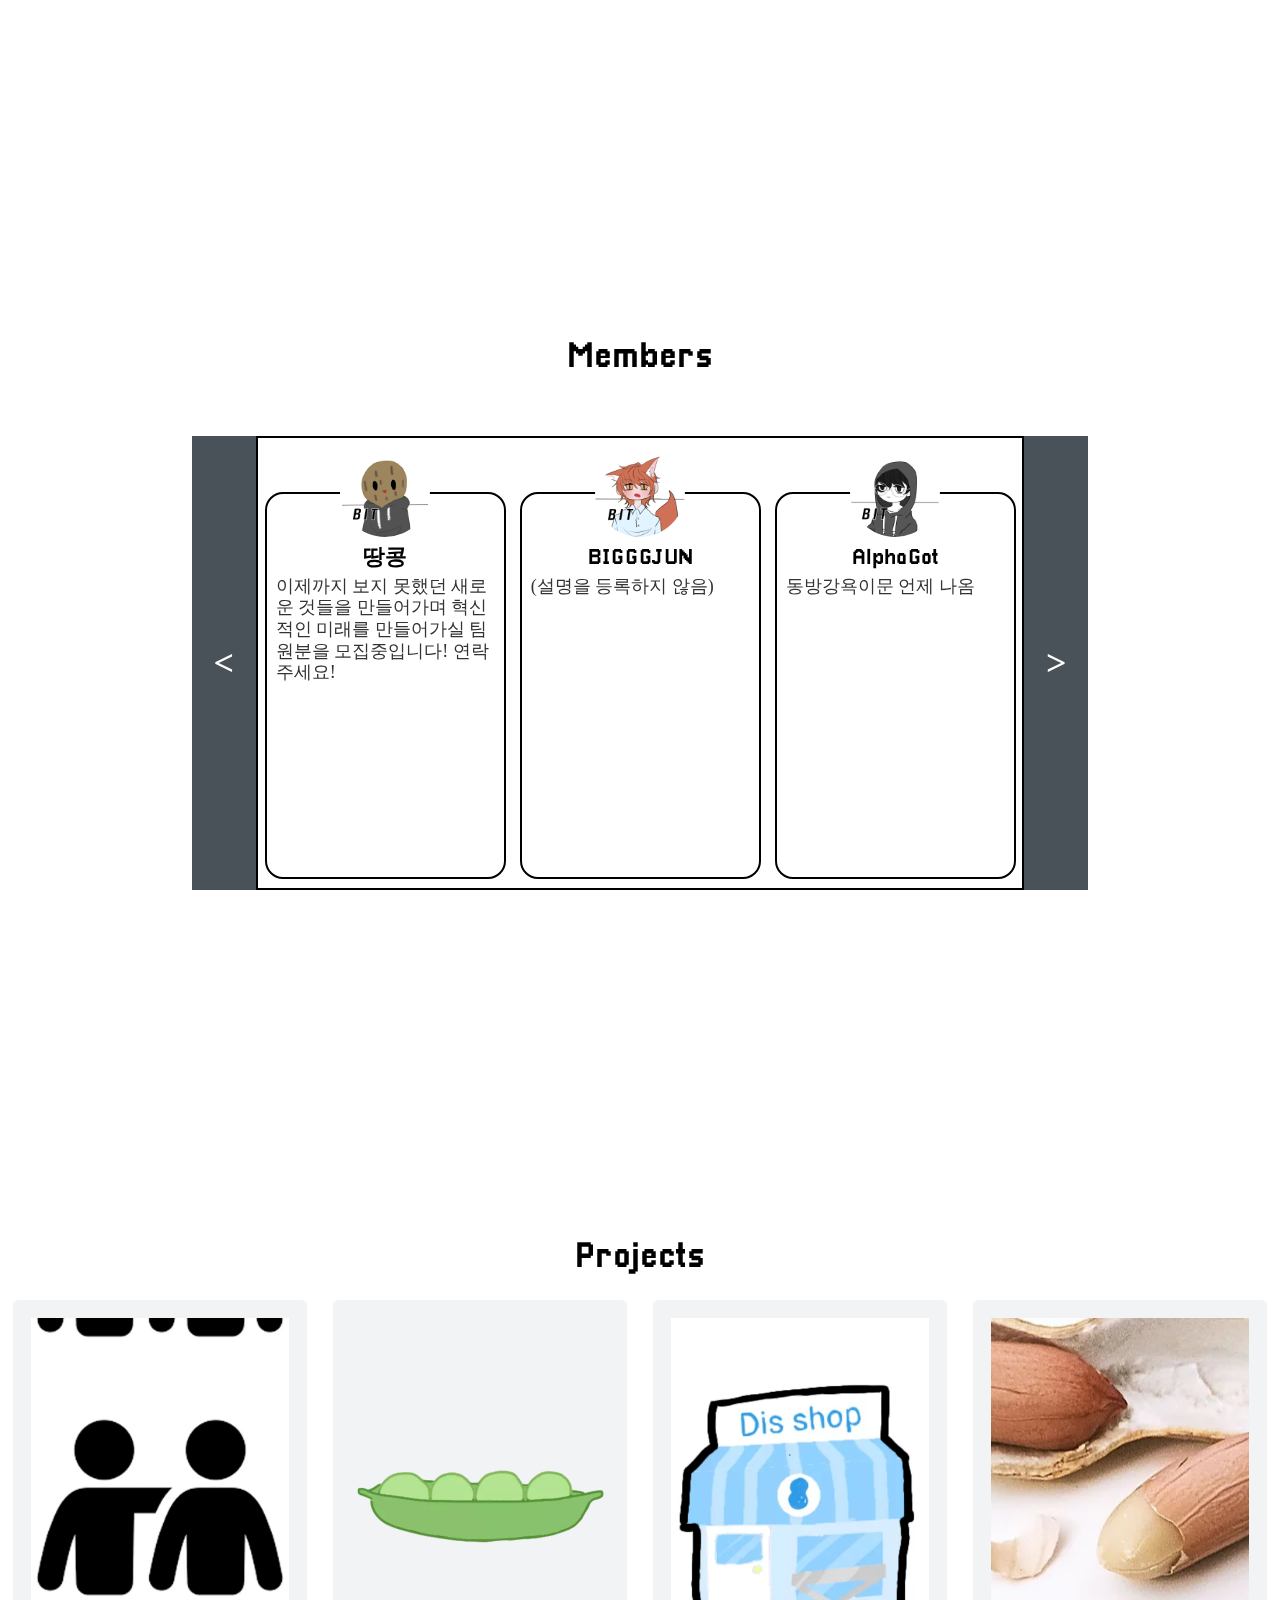
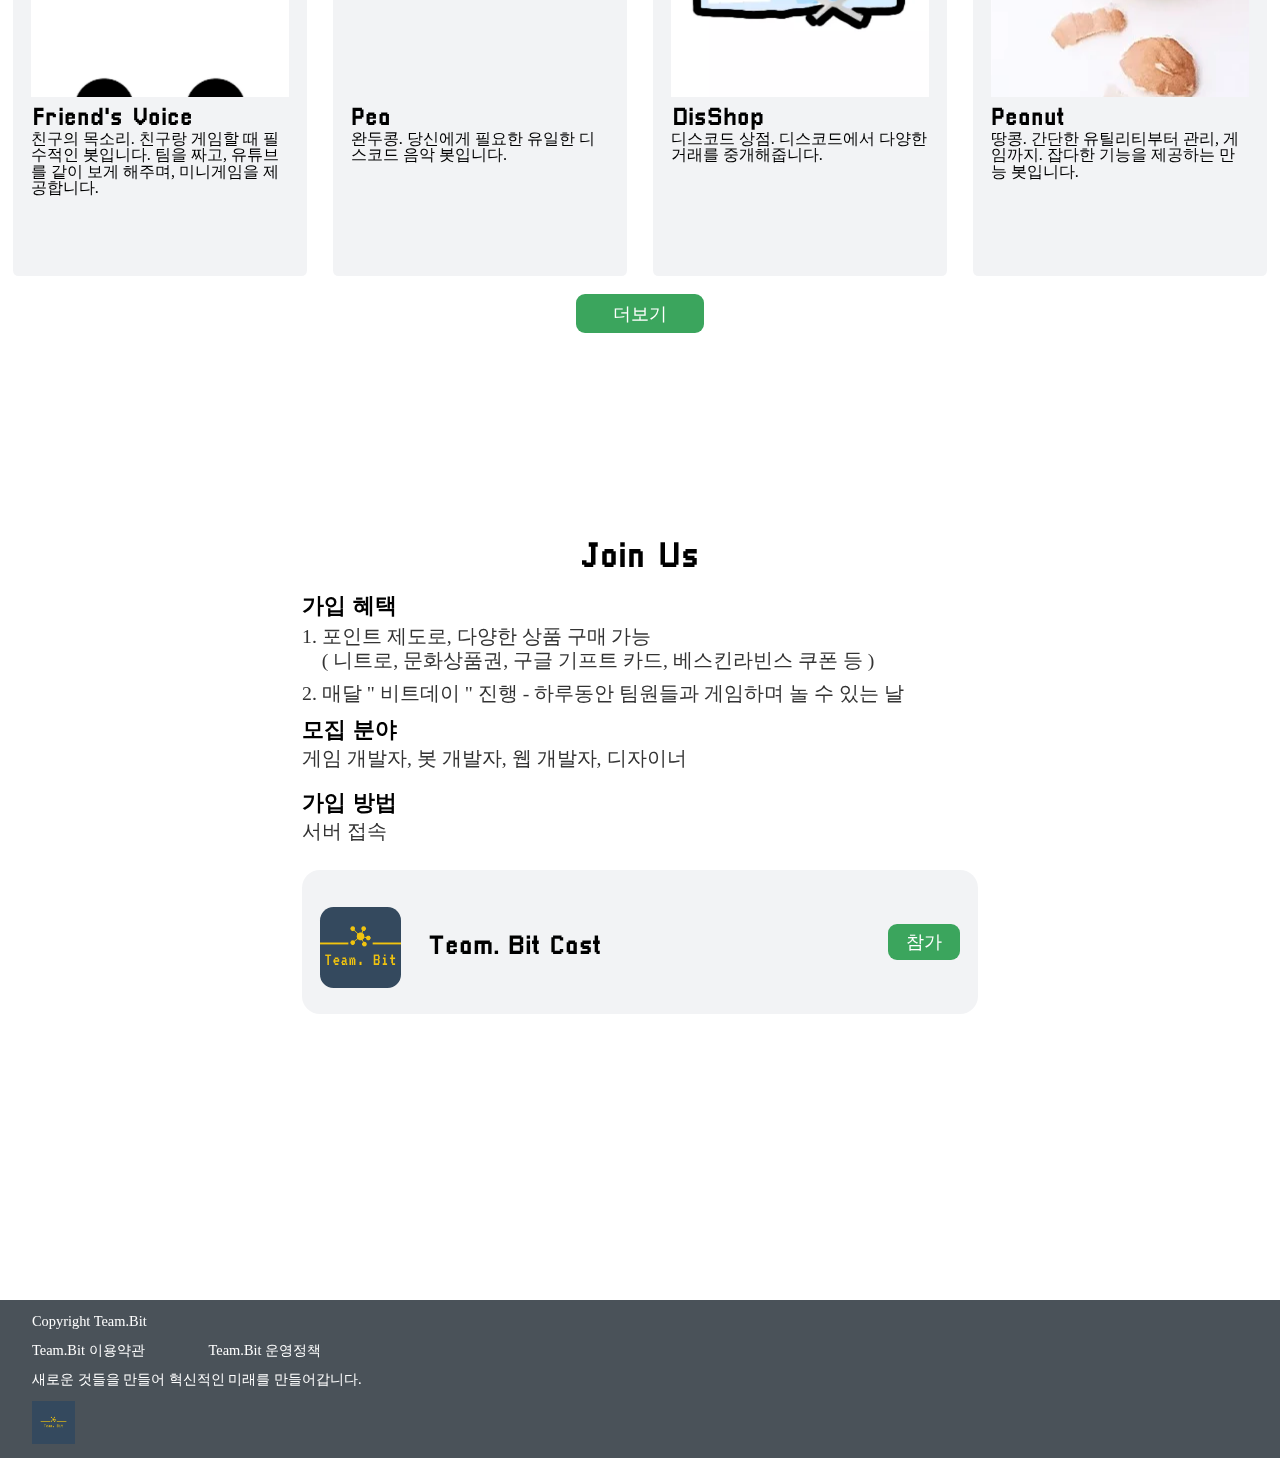
==== commit 4d1f43f2: "fix: 본인 설명 작성" ====
--- a/index.html
+++ b/index.html
@@ -73,7 +73,7 @@
                                 <p class="profile-image" style="background-image:url(./img/members/alphagot.png)"></p>
                                 <div class="profile-box">
                                     <h2>AlphaGot</h2>
-                                    <p>(설명을 등록하지 않음)</p>
+                                    <p>동방강욕이문 언제 나옴</p>
                                 </div>
                             </li>
                             <li>
